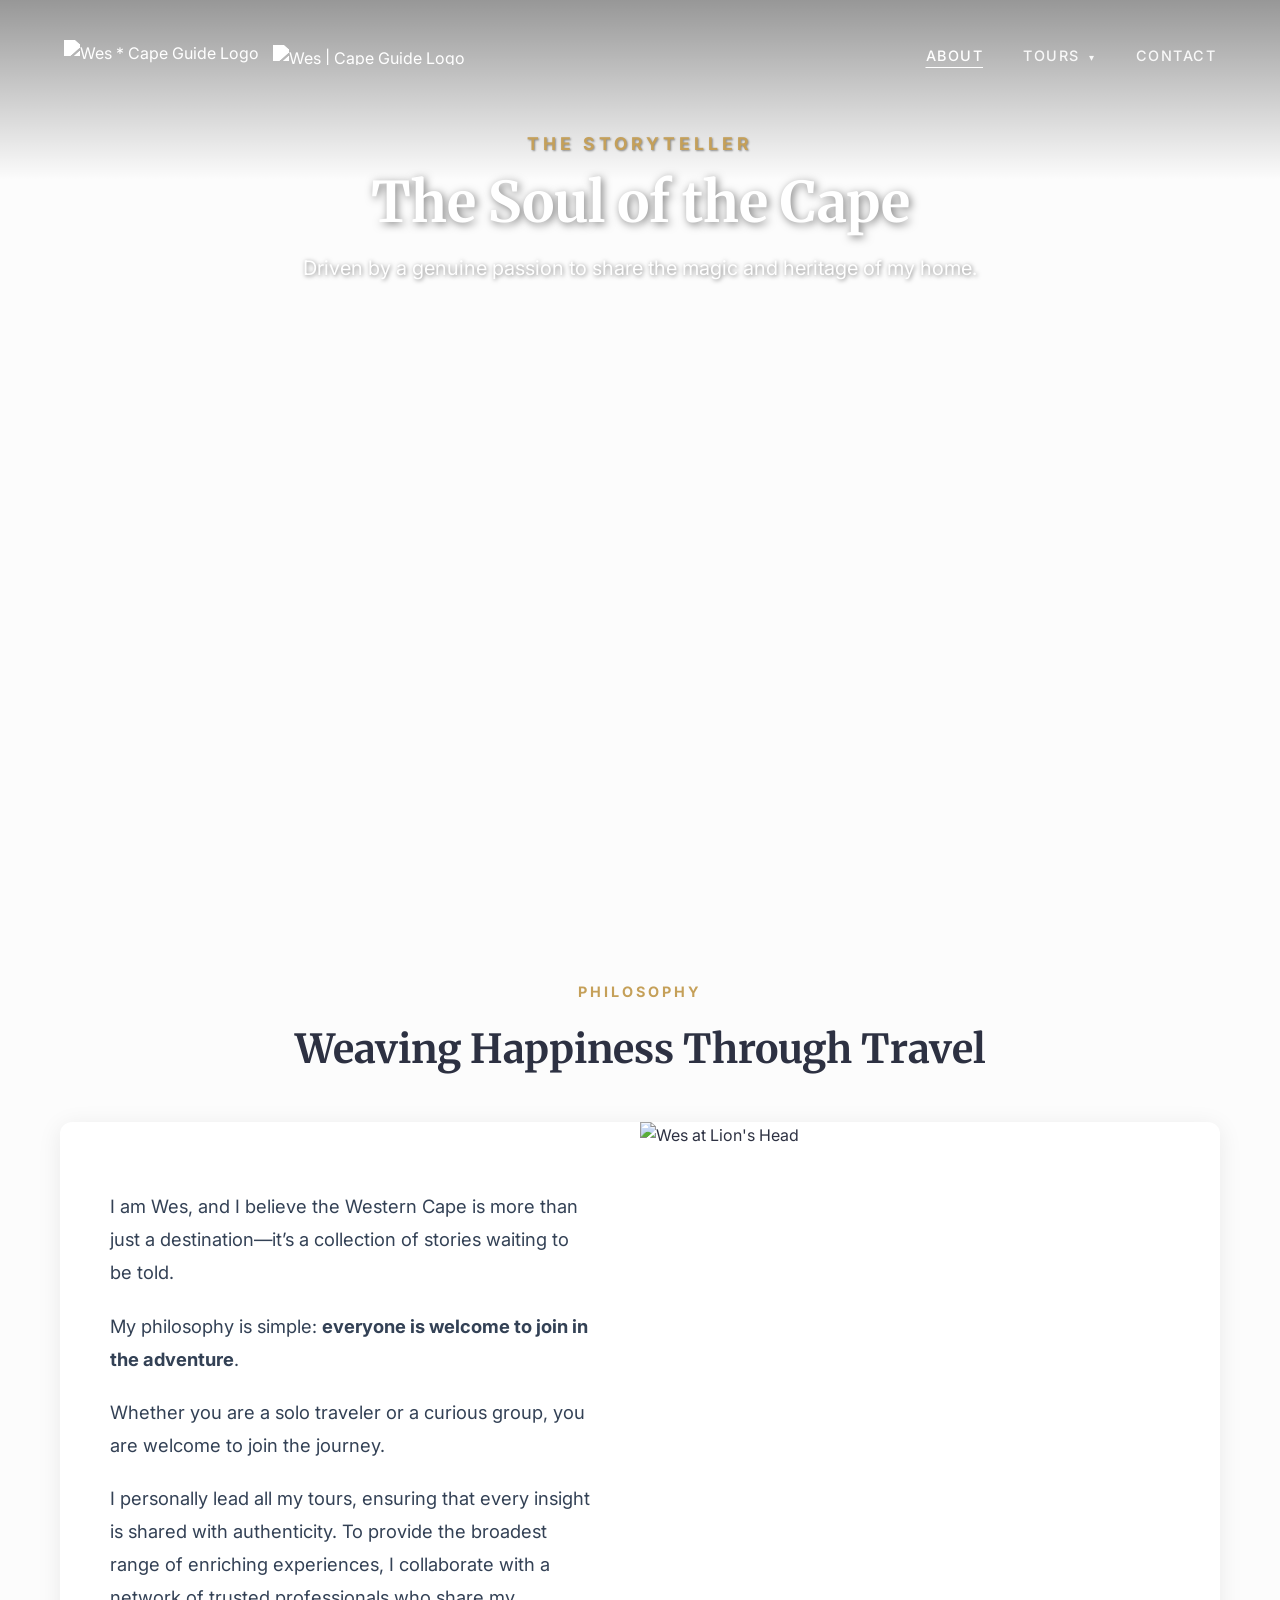
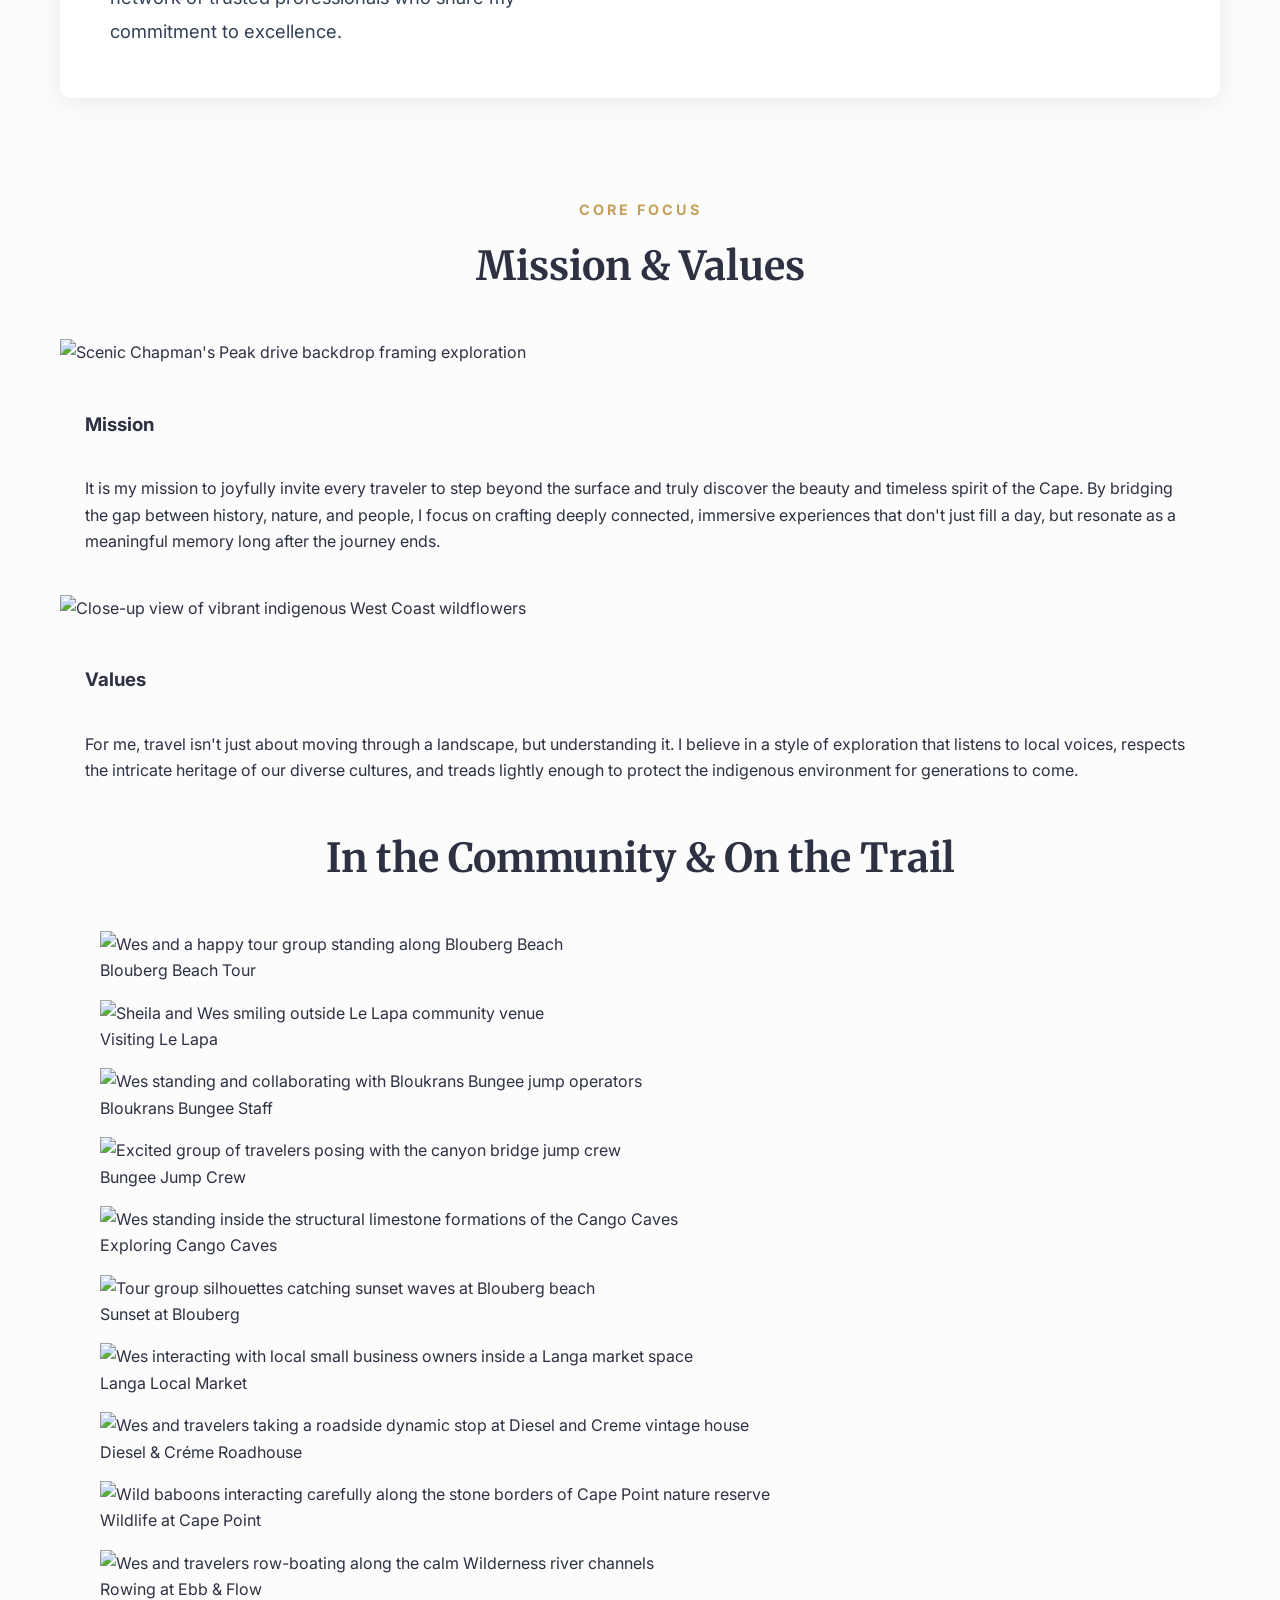
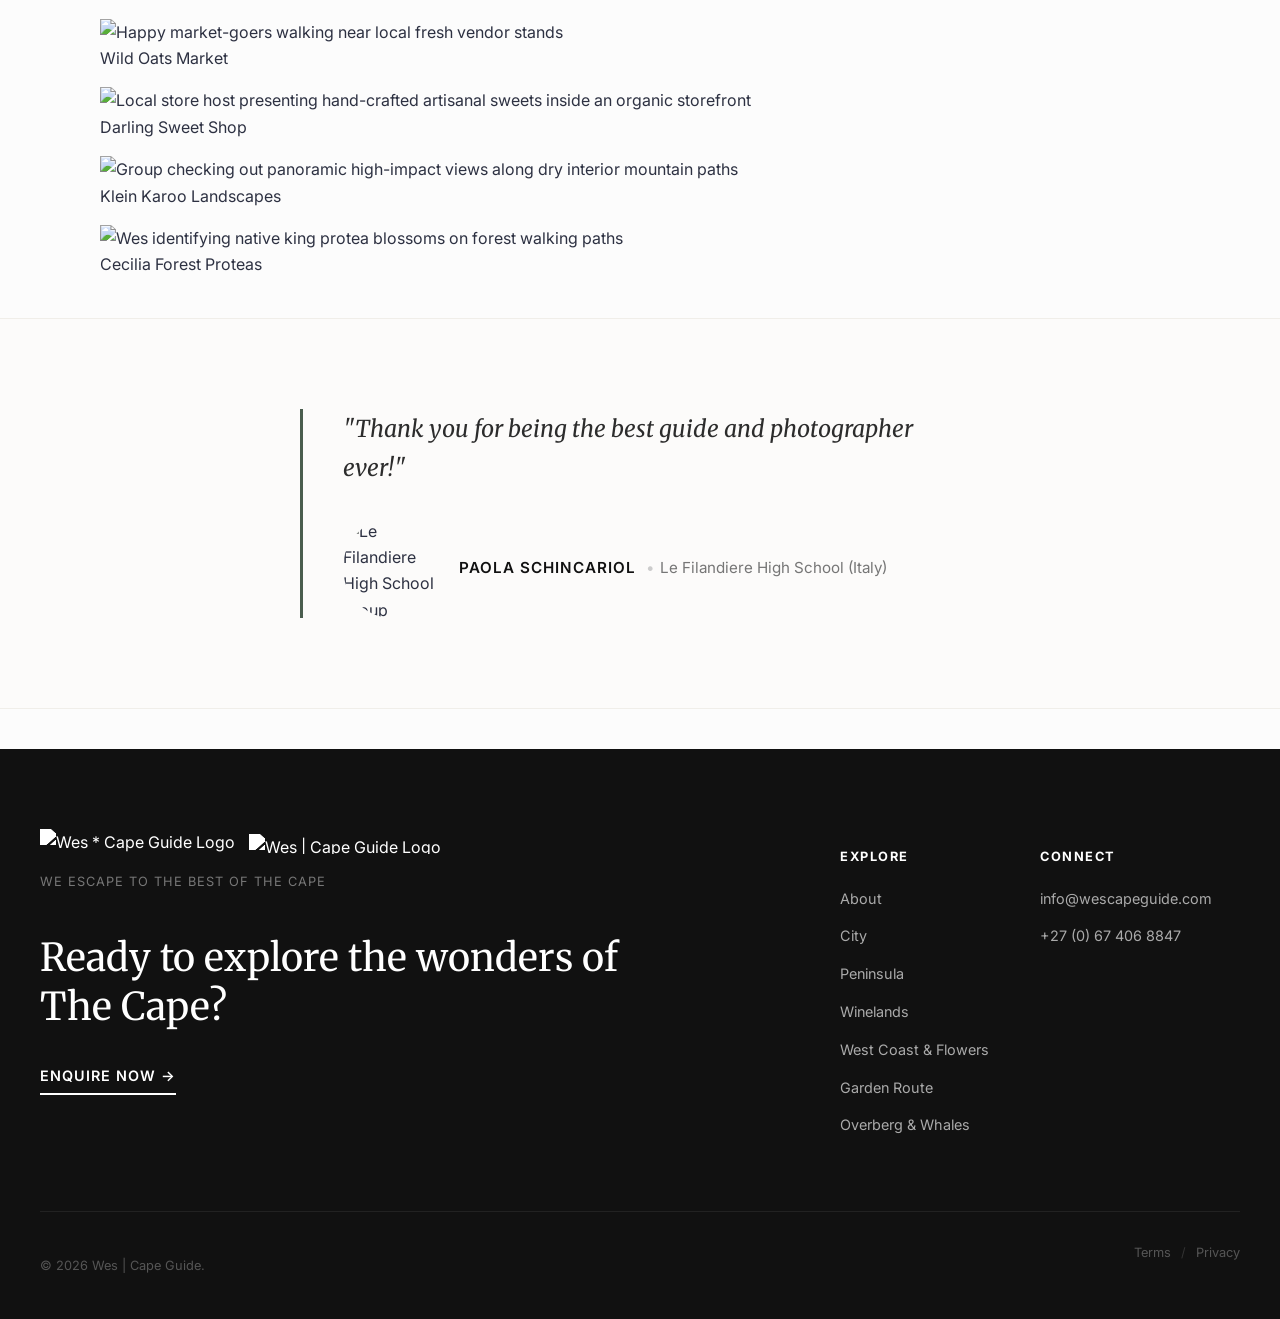
==== about.html @ 71e7c6e8 "Fix mobile hero text visibility on top-level pages" ====
<!DOCTYPE html>
<html lang="en">
<head>
    <meta charset="UTF-8">
    <meta name="viewport" content="width=device-width, initial-scale=1.0">
    <meta name="description" content="Driven by a genuine passion to share the magic, deep histories, rich botany, and heritage of the Western Cape with Wes.">
    <title>About | Wes * Cape Guide</title>
    <link rel="preconnect" href="https://fonts.googleapis.com">
    <link rel="preconnect" href="https://fonts.gstatic.com" crossorigin>
    <link href="https://fonts.googleapis.com/css2?family=Orbitron:wght@500;700&family=Merriweather:ital,wght@0,400;0,700;1,400&family=Inter:wght@400;500;600&display=swap" rel="stylesheet">
    <link rel="stylesheet" href="style.css">
</head>
<body>

    <header>
        <a href="index.html" class="logo">
            <img src="images/logo-transparent.png" alt="Wes * Cape Guide Logo" class="logo-icon">
            <img src="images/wes-cape-guide-logo.png" alt="Wes | Cape Guide Logo" class="logo-img">
        </a>
        
        <!-- Premium Mobile Menu Controller -->
        <input type="checkbox" id="menu-toggle" class="menu-toggle">
        <label for="menu-toggle" class="menu-button" aria-label="Toggle Navigation Menu">
            <span class="burger-line"></span>
            <span class="burger-line"></span>
            <span class="burger-line"></span>
        </label>

        <nav class="nav-container">
            <ul class="nav-links">
                <li><a href="about.html" class="current">About</a></li>
                <li class="dropdown">
                    <a href="tours.html" class="dropdown-toggle">Tours <span class="arrow">&#9662;</span></a>
                    <ul class="dropdown-menu">
                        <li><a href="tours/city.html">City</a></li>
                        <li><a href="tours/peninsula.html">Peninsula</a></li>
                        <li><a href="tours/winelands.html">Winelands</a></li>
                        <li><a href="tours/west-coast-flowers.html">West Coast & Flowers</a></li>
                        <li><a href="tours/garden-route-three-day.html">Garden Route</a></li>
                        <li><a href="tours/overberg-whales.html">Overberg & Whales</a></li>
                    </ul>
                </li>
                <li><a href="contact.html">Contact</a></li>
            </ul>
        </nav>
    </header>

    <section class="hero hero-about">
        <div class="hero-content">
            <span class="hero-eyebrow">The Storyteller</span>
            <h1>The Soul of the Cape</h1>
            <p>Driven by a genuine passion to share the magic and heritage of my home.</p>
        </div>
    </section>

    <main class="container">
        <!-- Standardized section wrapper for precise vertical pacing limits -->
        <section class="text-content-block">
            <span class="eyebrow">Philosophy</span>
            <h2 class="section-title">Weaving Happiness Through Travel</h2>
        </section>
            
        <div class="profile-split-block about-profile-card section-space-bottom">
            <div class="profile-split-text">
                <p class="lead-paragraph">I am Wes, and I believe the Western Cape is more than just a destination—it’s a collection of stories waiting to be told.</p>
                <p class="lead-paragraph">My philosophy is simple: <strong>everyone is welcome to join in the adventure</strong>.</p>
                <p class="lead-paragraph">Whether you are a solo traveler or a curious group, you are welcome to join the journey.</p>
                <p class="lead-paragraph paragraph-flush-bottom">I personally lead all my tours, ensuring that every insight is shared with authenticity. To provide the broadest range of enriching experiences, I collaborate with a network of trusted professionals who share my commitment to excellence.</p>
            </div>
            <div class="profile-split-media">
                <img src="images/wes-lions-head.webp" alt="Wes at Lion's Head" class="profile-split-image pos-crop-waterline">
            </div>
        </div>

        <!-- Custom isolated layout component targeting your exact uncropped card rules -->
        <section class="about-mv-section">
            <div class="container container-flush">
                <span class="eyebrow">Core Focus</span>
                <h2 class="section-title">Mission &amp; Values</h2>
                <div class="about-mv-grid">
                    
                    <div class="about-mv-item-card">
                        <img src="images/mission-chapmans.webp" alt="Scenic Chapman's Peak drive backdrop framing exploration" class="about-mv-card-image">
                        <div class="highlight-card-info">
                            <h3>Mission</h3>
                            <p>It is my mission to joyfully invite every traveler to step beyond the surface and truly discover the beauty and timeless spirit of the Cape. By bridging the gap between history, nature, and people, I focus on crafting deeply connected, immersive experiences that don't just fill a day, but resonate as a meaningful memory long after the journey ends.</p>
                        </div>
                    </div>

                    <div class="about-mv-item-card">
                        <img src="images/wes-postberg-flowers.webp" alt="Close-up view of vibrant indigenous West Coast wildflowers" class="about-mv-card-image">
                        <div class="highlight-card-info">
                            <h3>Values</h3>
                            <p>For me, travel isn't just about moving through a landscape, but understanding it. I believe in a style of exploration that listens to local voices, respects the intricate heritage of our diverse cultures, and treads lightly enough to protect the indigenous environment for generations to come.</p>
                        </div>
                    </div>
                    
                </div>
            </div>
        </section>

        <section class="gallery-space section-space-bottom">
            <h2 class="section-title">In the Community &amp; On the Trail</h2>
            
            <div class="mosaic-grid">
                <figure class="mosaic-item span-2">
                    <img src="images/blouberg-beach-tour-group.webp" alt="Wes and a happy tour group standing along Blouberg Beach" class="pos-top-40">
                    <figcaption>Blouberg Beach Tour</figcaption>
                </figure>
                <figure class="mosaic-item">
                    <img src="images/community-le-lapa.webp" alt="Sheila and Wes smiling outside Le Lapa community venue" class="pos-top-8">
                    <figcaption>Visiting Le Lapa</figcaption>
                </figure>
                <figure class="mosaic-item">
                    <img src="images/colab-bungee.webp" alt="Wes standing and collaborating with Bloukrans Bungee jump operators">
                    <figcaption>Bloukrans Bungee Staff</figcaption>
                </figure>
                <figure class="mosaic-item span-2">
                    <img src="images/bungee-tour-group.webp" alt="Excited group of travelers posing with the canyon bridge jump crew" class="pos-top-20">
                    <figcaption>Bungee Jump Crew</figcaption>
                </figure>
                <figure class="mosaic-item">
                    <img src="images/cango-caves-1.webp" alt="Wes standing inside the structural limestone formations of the Cango Caves">
                    <figcaption>Exploring Cango Caves</figcaption>
                </figure>
                <figure class="mosaic-item">
                    <img src="images/blouberg-beach-tour-group-2.webp" alt="Tour group silhouettes catching sunset waves at Blouberg beach">
                    <figcaption>Sunset at Blouberg</figcaption>
                </figure>
                <figure class="mosaic-item">
                    <img src="images/langa-market.webp" alt="Wes interacting with local small business owners inside a Langa market space" class="pos-top-30">
                    <figcaption>Langa Local Market</figcaption>
                </figure>
                <figure class="mosaic-item">
                    <img src="images/diesel-and-creme-roadhouse.webp" alt="Wes and travelers taking a roadside dynamic stop at Diesel and Creme vintage house">
                    <figcaption>Diesel &amp; Créme Roadhouse</figcaption>
                </figure>
                <figure class="mosaic-item row-span-2 span-2">
                    <img src="images/cape-point-baboons.webp" alt="Wild baboons interacting carefully along the stone borders of Cape Point nature reserve" class="pos-top-50">
                    <figcaption>Wildlife at Cape Point</figcaption>
                </figure>
                <figure class="mosaic-item span-2">
                    <img src="images/rowing-ebb-and-flow.webp" alt="Wes and travelers row-boating along the calm Wilderness river channels">
                    <figcaption>Rowing at Ebb &amp; Flow</figcaption>
                </figure>
                <figure class="mosaic-item">
                    <img src="images/wild-oats-market.webp" alt="Happy market-goers walking near local fresh vendor stands">
                    <figcaption>Wild Oats Market</figcaption>
                </figure>
                <figure class="mosaic-item">
                    <img src="images/darling-sweet-shop.webp" alt="Local store host presenting hand-crafted artisanal sweets inside an organic storefront">
                    <figcaption>Darling Sweet Shop</figcaption>
                </figure>
                <figure class="mosaic-item">
                    <img src="images/klein-karoo-photo-stop.webp" alt="Group checking out panoramic high-impact views along dry interior mountain paths" class="pos-top-40">
                    <figcaption>Klein Karoo Landscapes</figcaption>
                </figure>
                <figure class="mosaic-item">
                    <img src="images/cecilia-forest-hike-protea.webp" alt="Wes identifying native king protea blossoms on forest walking paths" class="pos-top-20">
                    <figcaption>Cecilia Forest Proteas</figcaption>
                </figure>
            </div>
        </section>
    </main>

    <section class="testimonial-section-v2">
        <div class="testimonial-container-v2">
            <blockquote class="testimonial-text-v2">
                "Thank you for being the best guide and photographer ever!"
            </blockquote>
            <div class="testimonial-profile-v2">
                <img src="images/reviewer-le-filandiere.webp" alt="Le Filandiere High School group representative" class="testimonial-avatar">
                <div class="testimonial-author-v2">
                    <strong class="author-name-v2">Paola Schincariol</strong>
                    <span class="author-location-v2">Le Filandiere High School (Italy)</span>
                </div>
            </div>
        </div>
    </section>

    <footer class="editorial-footer">
        <div class="footer-top-row">
            <div class="footer-hero-block">
                <a href="index.html" class="logo">
                    <img src="images/logo-transparent.png" alt="Wes * Cape Guide Logo" class="logo-icon">
                    <img src="images/wes-cape-guide-logo.png" alt="Wes | Cape Guide Logo" class="logo-img">
                </a>
                <p class="editorial-snippet">We escape to the best of The Cape</p>
                <h2 class="footer-big-prompt">Ready to explore the wonders of <span class="no-wrap">The Cape?</span></h2>
                <a href="contact.html" class="editorial-btn">Enquire Now &rarr;</a>
            </div>
            <div class="footer-links-block">
                <div class="links-sub-col">
                    <h4>Explore</h4>
                    <a href="about.html">About</a>
                    <a href="tours/city.html">City</a>
                    <a href="tours/peninsula.html">Peninsula</a>
                    <a href="tours/winelands.html">Winelands</a>
                    <a href="tours/west-coast-flowers.html">West Coast & Flowers</a>
                    <a href="tours/garden-route-three-day.html">Garden Route</a><a href="tours/overberg-whales.html">Overberg & Whales</a>
                </div>
                <div class="links-sub-col">
                    <h4>Connect</h4>
                    <a href="mailto:info@wescapeguide.com">info@wescapeguide.com</a>
                    <a href="tel:+27674068847">+27 (0) 67 406 8847</a>
                </div>
            </div>
        </div>
        <div class="editorial-bottom">
            <p>&copy; 2026 Wes | Cape Guide.</p>
            <div class="editorial-legal">
                <a href="terms.html">Terms</a>
                <span class="sep">/</span>
                <a href="privacy.html">Privacy</a>
            </div>
        </div>
    </footer>
</body>
</html>
---- style.css ----
/* ==========================================================================
   WES | CAPE GUIDE - CENTRAL DESIGN SYSTEM MASTER SHEET (2026 AUDIT)
   ========================================================================== */

/* --- Global Variables & Reset --- */
:root {
    --primary-green: #4a5d4e;
    --accent-gold: #c5a059;
    --dark-blue: #1a2b3c;
    --white: #ffffff;
    
    /* Premium Contrast: Rich charcoal to increase screen elegance */
    --text-main: #2d3142; 
    --text-muted: #64748b;
    --light-gray: #fcfcfc;
    --border-gray: #e2e8f0;
    --shadow: 0 4px 24px rgba(0, 0, 0, 0.08);
    --peninsula-wide-max: 1440px;
    --peninsula-wide-gutter: clamp(16px, 3vw, 48px);

    /* Typography Strategy Tokens - Cleaned up to protect premium editorial feel */
    --font-branding: 'Inter', sans-serif;
    --font-heading: 'Merriweather', serif;
    --font-body: 'Inter', sans-serif;
}

* { box-sizing: border-box; }

body {
    font-family: var(--font-body);
    margin: 0;
    line-height: 1.65;
    color: var(--text-main);
    background-color: var(--light-gray);
    -webkit-font-smoothing: antialiased;
}

/* --- Shared Layout Helpers --- */
.container {
    max-width: 1200px;
    margin: 0 auto;
    padding: 0 20px;
}

.container-flush {
    padding: 0;
}

.text-center {
    text-align: center;
}

.section-divider {
    border: 0; 
    border-top: 1px solid var(--border-gray); 
    margin: 80px 0;
}

.section-title {
    font-family: var(--font-heading);
    font-weight: 700;
    text-align: center; 
    font-size: clamp(2rem, 4vw, 2.5rem);
    margin-top: 0;
    margin-bottom: 40px;
    color: var(--text-main);
}

.section-space-bottom {
    margin-bottom: 40px;
}

/* --- Global Brand Typography Utilities --- */
.eyebrow {
    font-family: var(--font-branding);
    font-size: 0.9rem;
    font-weight: 700;
    text-transform: uppercase;
    letter-spacing: 3px;
    color: var(--accent-gold);
    display: block;
    margin-bottom: 12px;
    text-align: center;
}

.text-content-block {
    max-width: 800px; 
    margin: 80px auto 20px auto; 
    text-align: center;
}

.text-green-title {
    font-family: var(--font-heading);
    color: var(--primary-green); 
    font-size: 2.5rem; 
    margin-bottom: 24px;
}

.lead-paragraph {
    font-family: var(--font-body);
    font-size: 1.15rem; 
    line-height: 1.8; 
    color: #334155; 
    margin-bottom: 20px;
}

.paragraph-flush-bottom { margin-bottom: 0; }
.paragraph-spacing-top { margin-top: 8px; }
.accent-gold-text { color: #f3c653 !important; }

/* --- Shared Navigation Framework (Desktop Defaults) --- */
header {
    position: absolute;
    top: 0;
    left: 0;
    width: 100%;
    z-index: 1000;
    padding: 2.5rem 5%;
    display: flex;
    justify-content: space-between;
    align-items: center;
}

.logo {
    display: flex;
    align-items: center;
    gap: 14px; 
    text-decoration: none;
    z-index: 1010; /* Keeps brand visible above drawers */
}

.logo-img, .logo-icon {
    height: 20px; 
    width: auto;   
    display: block;
    flex-shrink: 0;
    filter: brightness(0) invert(1);
    transition: transform 0.3s ease;
}

.logo-icon { height: 30px; }
.logo:hover .logo-img { transform: scale(1.05); }
.logo:hover .logo-icon { transform: scale(1.1); }

/* Controller Checkbox System Hidden Natively */
.menu-toggle {
    display: none;
}

.menu-button {
    display: none;
    cursor: pointer;
    z-index: 1010;
    flex-direction: column;
    justify-content: space-between;
    width: 26px;
    height: 18px;
}

.menu-button .burger-line {
    display: block;
    height: 2px;
    width: 100%;
    background-color: var(--white);
    border-radius: 2px;
    transition: transform 0.3s ease, opacity 0.3s ease;
}

.nav-links {
    list-style: none;
    display: flex;
    gap: 2.5rem;
    margin: 0;
    padding: 0;
}

.nav-links a {
    font-family: var(--font-body);
    text-decoration: none;
    color: rgba(255,255,255,0.9);
    font-weight: 500;
    font-size: 0.9rem;
    letter-spacing: 1.5px;
    text-transform: uppercase;
    transition: color 0.3s, text-shadow 0.3s;
}

.nav-links a:hover, .nav-links a.current {
    color: var(--white); 
    text-decoration: underline;
    text-underline-offset: 6px;
}

/* Dropdown Layout Architecture */
.dropdown {
    position: relative;
}

.dropdown-toggle .arrow {
    font-size: 0.65rem;
    margin-left: 4px;
    display: inline-block;
    transition: transform 0.3s ease;
}

.dropdown:hover .dropdown-toggle .arrow {
    transform: rotate(180deg);
}

/* Isolated Dropdown Glass Box */
.dropdown-menu {
    position: absolute;
    top: 100%;
    left: -22px; 
    transform: translateY(4px);
    background-color: rgba(17, 24, 39, 0.95);
    border: 1px solid rgba(255, 255, 255, 0.1);
    border-radius: 8px;
    backdrop-filter: blur(12px);
    -webkit-backdrop-filter: blur(12px);
    list-style: none;
    padding: 12px 0;
    margin: 0;
    min-width: 240px;
    box-shadow: 0 12px 35px rgba(0, 0, 0, 0.3);
    opacity: 0;
    visibility: hidden;
    transition: opacity 0.25s ease, transform 0.25s ease, visibility 0.25s ease;
    z-index: 1010;
}

.dropdown:hover .dropdown-menu {
    opacity: 1;
    visibility: visible;
    transform: translateY(10px);
}

.dropdown-menu li {
    width: 100%;
}

.dropdown-menu a {
    display: block;
    padding: 10px 22px;
    color: rgba(255, 255, 255, 0.8) !important;
    font-size: 0.8rem !important;
    letter-spacing: 1px;
    text-transform: uppercase;
    text-align: left;
    text-decoration: none !important;
    transition: color 0.2s, background-color 0.2s;
}

.dropdown-menu a:hover {
    color: var(--accent-gold) !important;
    background-color: rgba(255, 255, 255, 0.05);
}

/* --- Unified Premium Hero Engine --- */
.hero {
    height: 100vh;
    min-height: 600px;
    display: flex;
    color: var(--white);
    background-size: cover;
    background-attachment: fixed;
    padding: 0 20px;
    position: relative;
    align-items: center;      
    justify-content: center;    
    text-align: center;
}

.hero-content {
    padding: 0 8px;
    transform: translateY(clamp(-250px, -27vh, -120px));
}

.hero-home .hero-content {
    transform: translateY(clamp(-250px, -23vh, -120px));
}

.hero h1 {
    font-family: var(--font-heading);
    font-weight: 700;
    font-size: clamp(2.2rem, 5vw, 3.5rem);
    margin-bottom: 15px;
    text-shadow: 2px 2px 8px rgba(0,0,0,0.5); 
    margin-top: -5px;
    line-height: 1.2;
}

.hero p {
    font-family: var(--font-body);
    font-size: 1.25rem;
    max-width: 700px;
    margin: 0 auto;
    text-shadow: 1px 1px 4px rgba(0,0,0,0.5); 
    font-weight: 400;
}

.hero-eyebrow {
    font-family: var(--font-branding);
    text-transform: uppercase;
    letter-spacing: 4px;
    font-size: 1.1rem;
    font-weight: 700;
    color: var(--accent-gold);
    display: block;
    margin: 0 0 1rem;
    text-shadow: 1px 1px 2px rgba(0,0,0,0.4);
}

/* --- Premium Tour Hero Structural Modifiers --- */
.city-hero, .peninsula-hero, .winelands-hero, .hero-west-coast, .hero-garden-route, .overberg-hero {
    justify-content: flex-start !important; 
    align-items: flex-end !important;         
    text-align: left !important;            
    padding-left: clamp(20px, 8vw, 10%) !important; 
    padding-bottom: 12vh !important;        
    padding-top: 0 !important;
}

.city-hero .hero-content, 
.peninsula-hero .hero-content, 
.winelands-hero .hero-content, 
.hero-west-coast .hero-content, 
.hero-garden-route .hero-content,
.overberg-hero .hero-content {
    max-width: 580px !important;            
    padding: 35px !important;
    background-color: rgba(0, 0, 0, 0.45) !important; 
    border-radius: 8px !important;
    backdrop-filter: blur(8px) !important;   
    -webkit-backdrop-filter: blur(8px) !important; 
    transform: none !important;            
    margin: 0 !important;
    border: 1px solid rgba(255, 255, 255, 0.1);
}

.city-hero .hero-content p, 
.peninsula-hero .hero-content p, 
.winelands-hero .hero-content p, 
.hero-west-coast .hero-content p, 
.hero-garden-route .hero-content p,
.overberg-hero .hero-content p {
    margin: 0 !important; 
}

/* --- Hero Background Maps --- */
.hero-home { background-image: linear-gradient(rgba(0,0,0,0.4) 0%, rgba(0,0,0,0) 30%), url('images/table-mountain-hero.webp'); background-position: 50% 13%; }
.hero-about { background-image: linear-gradient(rgba(0,0,0,0.4) 0%, rgba(0,0,0,0) 20%), url('images/table-mountain-national-park.webp'); background-position: center 90%; }
.hero-tours { background-image: linear-gradient(rgba(0,0,0,0.4) 0%, rgba(0,0,0,0) 20%), url('images/postberg-flowers.webp'); background-position: center 10%; }
.hero-contact { background-image: linear-gradient(rgba(0,0,0,0.4) 0%, rgba(0,0,0,0) 20%), url('images/chapmans-peak-drive.webp'); background-position: 50% 53%; }
.city-hero { background-image: linear-gradient(rgba(0,0,0,0.6) 0%, rgba(0,0,0,0) 20%), url('images/cape-town-city.webp'); background-position: center 35%; }
.peninsula-hero { background-image: linear-gradient(rgba(0,0,0,0.6) 0%, rgba(0,0,0,0) 20%), url('images/cape-point-walk.webp'); background-position: center 65%; }
.winelands-hero { background-image: linear-gradient(rgba(0,0,0,0.4) 0%, rgba(0,0,0,0) 30%), url('images/delaire-graff-wine-estate.webp'); background-position: center 65%; }
.hero-west-coast { background-image: linear-gradient(rgba(0,0,0,0.4) 0%, rgba(0,0,0,0) 30%), url('images/postberg-nature-reserve-flowers-and-rock-fromations.webp'); background-position: center 70%; }
.hero-garden-route { background-image: linear-gradient(rgba(0,0,0,0.4) 0%, rgba(0,0,0,0) 20%), url('images/ebb-and-flow-restcamp-hike.webp'); background-position: center 50%; }
.overberg-hero { background-image: linear-gradient(rgba(0,0,0,0.6) 0%, rgba(0,0,0,0) 20%), url('images/r44-and-beach.webp'); background-position: center 65%; }

/* --- Profile Split Layouts --- */
.profile-split-block {
    display: grid; 
    grid-template-columns: 1fr;
    gap: 2rem; 
    align-items: center; 
    margin-bottom: 100px; 
    background: var(--white);
    border-radius: 12px;
    box-shadow: var(--shadow);
    overflow: hidden;
}

@media (min-width: 768px) {
    .profile-split-block { grid-template-columns: 1.2fr 0.8fr; gap: 0; }
    .profile-split-block.about-profile-card { grid-template-columns: 1fr 580px; }
    .profile-split-block.home-profile-card { height: auto; align-items: stretch; grid-template-columns: 2fr 1fr; }
}

.profile-split-text { padding: 50px; }
.profile-split-media { width: 100%; height: 100%; display: flex; }
.profile-split-image { width: 100%; height: 100%; object-fit: cover; display: block; }
.profile-split-image.home-profile-crop { object-position: 50% 22%; }

/* --- Highlights & Cards Framework --- */
.highlights-grid {
    display: grid;
    grid-template-columns: repeat(auto-fit, minmax(280px, 1fr));
    gap: 40px;
    width: 100%;
}

.highlights-item-card {
    background: var(--white);
    border: 1px solid #eee;
    border-radius: 12px;
    overflow: hidden;
    box-shadow: 0 4px 15px rgba(0,0,0,0.05);
    display: flex;
    flex-direction: column;
    height: 100%;
}

.highlights-card-image {
    width: 100%;
    height: 250px;
    object-fit: cover;
    display: block;
}

.highlight-card-info {
    padding: 25px;
    display: flex;
    flex-direction: column;
    flex-grow: 1;
}

/* --- Index Grid System Cards --- */
.tour-grid { display: grid; grid-template-columns: repeat(auto-fit, minmax(320px, 1fr)); gap: 30px; margin-top: 40px; }
.tour-card { background: var(--white); border: 1px solid #eee; border-radius: 12px; overflow: hidden; transition: all 0.3s ease; box-shadow: 0 4px 15px rgba(0,0,0,0.08); display: flex; flex-direction: column; height: 100%; }
.profile-card-link { transition: all 0.3s ease; box-shadow: 0 4px 15px rgba(0,0,0,0.08); }
.tour-card:hover, .profile-card-link:hover { transform: translateY(-8px); box-shadow: 0 15px 35px rgba(0,0,0,0.1); }
a.tour-card-link, .profile-card-link { text-decoration: none; color: inherit; display: block; border-radius: 12px; }
.tour-image { width: 100%; height: 250px; object-fit: cover; display: block; }
.tour-info { padding: 25px; display: flex; flex-direction: column; flex-grow: 1; text-align: left; }
.tour-info h3 { font-family: var(--font-heading); font-weight: 700; font-size: 1.4rem; margin: 0 0 12px 0; color: var(--primary-green); }
.tour-info p { color: var(--text-muted); font-size: 1.0rem; line-height: 1.6; margin-bottom: 20px; }
.tour-category { font-family: var(--font-branding); color: var(--accent-gold); letter-spacing: 4px; text-transform: uppercase; font-size: 0.75rem; font-weight: bold; display: block; margin-bottom: 5px; }
.tour-link-text { font-family: var(--font-body); margin-top: auto; padding-top: 20px; display: inline-block; color: var(--primary-green); font-weight: 600; font-size: 0.9rem; letter-spacing: 0.5px; text-transform: uppercase; }

/* --- Buttons Framework --- */
.btn, .btn-enquire {
    font-family: var(--font-branding);
    display: inline-block;
    text-transform: uppercase;
    letter-spacing: 1.5px;
    text-decoration: none;
    border-radius: 4px;
    transition: all 0.3s ease;
    font-weight: 600;
}

.btn {
    padding: 14px 32px;
    background: rgba(0, 0, 0, 0.6);
    color: var(--white);
    font-size: 0.85rem;
    border: 1px solid var(--white);
    margin-top: 24px;
}
.btn:hover { background: var(--white); color: var(--dark-blue); transform: translateY(-2px); }

/* --- Testimonials --- */
.testimonial-section-v2 { background-color: #fcfbfa; padding: 90px 20px; margin: 40px 0px; border-top: 1px solid #f0eee9; border-bottom: 1px solid #f0eee9; }
.testimonial-container-v2 { max-width: 680px; margin: 0 auto; border-left: 3px solid var(--primary-green); padding-left: 40px; }
.testimonial-text-v2 { font-family: var(--font-heading); font-size: clamp(1.2rem, 3vw, 1.45rem); line-height: 1.7; color: #2c2c2c; font-style: italic; margin: 0 0 30px 0; font-weight: 400; }
.testimonial-profile-v2 { display: flex; align-items: center; gap: 16px; }
.testimonial-avatar { width: 100px; height: 100px; border-radius: 50%; object-fit: cover; flex-shrink: 0; }
.testimonial-author-v2 { display: flex; align-items: center; gap: 12px; font-size: 0.95rem; }
.author-name-v2 { font-weight: 600; color: #111; text-transform: uppercase; letter-spacing: 1px; }
.author-location-v2 { color: #767676; position: relative; padding-left: 12px; }
.author-location-v2::before { content: "•"; position: absolute; left: -2px; color: #ccc; }

/* --- Editorial Footer --- */
.editorial-footer { background-color: #111111; color: #f5f5f5; padding: 80px 40px 30px 40px; }
.footer-top-row { max-width: 1200px; margin: 0 auto; display: flex; justify-content: space-between; align-items: flex-start; gap: 60px; }
.footer-hero-block { flex: 1.5; max-width: 600px; text-align: left; }
.editorial-snippet { font-family: var(--font-body); font-size: 0.8rem; color: #777777; text-transform: uppercase; letter-spacing: 1px; margin-bottom: 40px; }
.footer-big-prompt { font-family: var(--font-heading); font-size: clamp(1.8rem, 3vw, 2.4rem); font-weight: 400; line-height: 1.3; margin-bottom: 30px; color: #ffffff; }
.no-wrap { white-space: nowrap; }
.editorial-btn { font-family: var(--font-body); display: inline-block; color: #ffffff; text-transform: uppercase; letter-spacing: 1px; text-decoration: none; font-size: 0.9rem; font-weight: 600; border-bottom: 2px solid #ffffff; padding-bottom: 5px; transition: transform 0.2s ease, color 0.2s ease; }
.editorial-btn:hover { transform: translateX(5px); color: var(--accent-gold); border-color: var(--accent-gold); }
.footer-links-block { flex: 1; display: flex; gap: 40px; margin-left: auto; max-width: 400px; }
.links-sub-col { display: flex; flex-direction: column; min-width: 160px; text-align: left; }
.links-sub-col h4 { font-family: var(--font-branding); font-size: 0.8rem; color: var(--white); text-transform: uppercase; letter-spacing: 1.5px; margin-bottom: 20px; }
.links-sub-col a { font-family: var(--font-body); color: #aaaaaa; text-decoration: none; font-size: 0.9rem; margin-bottom: 14px; transition: color 0.2s ease; }
.links-sub-col a:hover { color: #ffffff; }
.editorial-bottom { max-width: 1200px; margin: 60px auto 0 auto; padding-top: 30px; border-top: 1px solid #222222; display: flex; justify-content: space-between; font-size: 0.8rem; color: #555555; }
.editorial-legal a { color: #555555; text-decoration: none; }
.editorial-legal a:hover { color: #999999; }
.editorial-legal .sep { margin: 0 6px; color: #333333; }

/* ==========================================================================
   RESPONSIVE DESIGN SYSTEM OVERRIDES (MOBILE & TABLET ENGINE)
   ========================================================================== */
@media (max-width: 900px) {
    .footer-top-row { flex-direction: column; gap: 50px; }
    .footer-links-block { margin-left: 0; max-width: 100%; justify-content: flex-start; width: 100%; }
}

@media (max-width: 768px) {
    header {
        padding: 1.5rem 6%;
    }

    /* Reveal UI Mobile Hamburger Triggers */
    .menu-button {
        display: flex;
    }

    /* Fully Articulated Glass Overlay Drawer Container */
    .nav-container {
        position: fixed;
        top: 0;
        right: -100%;
        width: 80%;
        max-width: 400px;
        height: 100vh;
        background-color: rgba(17, 24, 39, 0.96);
        backdrop-filter: blur(20px);
        -webkit-backdrop-filter: blur(20px);
        padding: 7rem 3rem 3rem 3rem;
        box-shadow: -10px 0 40px rgba(0,0,0,0.3);
        transition: right 0.4s cubic-bezier(0.16, 1, 0.3, 1);
        z-index: 1000;
        overflow-y: auto;
    }

    .nav-links {
        flex-direction: column;
        gap: 2rem;
        align-items: flex-start;
    }

    .nav-links a {
        font-size: 1.15rem;
        letter-spacing: 2px;
        width: 100%;
        display: block;
    }

    /* Core Mobile Dropdown Transitions */
    .dropdown {
        width: 100%;
    }

    .dropdown-menu {
        position: static;
        opacity: 1;
        visibility: visible;
        transform: none !important;
        background-color: transparent;
        border: none;
        box-shadow: none;
        padding: 10px 0 0 15px;
        display: flex;
        flex-direction: column;
        gap: 12px;
        min-width: unset;
    }

    .dropdown-menu a {
        font-size: 0.95rem !important;
        padding: 6px 0;
        color: rgba(255, 255, 255, 0.6) !important;
    }

    .dropdown-toggle .arrow {
        transform: rotate(0deg) !important;
    }

    /* Checkbox State Logic to Activate Menu Elements */
    .menu-toggle:checked ~ .nav-container {
        right: 0;
    }

    /* Hamburger Animation to 'X' */
    .menu-toggle:checked ~ .menu-button .burger-line:nth-child(1) {
        transform: translateY(8px) rotate(45deg);
    }
    .menu-toggle:checked ~ .menu-button .burger-line:nth-child(2) {
        opacity: 0;
    }
    .menu-toggle:checked ~ .menu-button .burger-line:nth-child(3) {
        transform: translateY(-8px) rotate(-45deg);
    }

    /* Unified Mobile Hero Engine: All landing and individual tour blocks forced up top */
    .hero,
    .city-hero, .peninsula-hero, .winelands-hero, .hero-west-coast, .hero-garden-route, .overberg-hero {
        min-height: 560px;
        display: flex !important;
        flex-direction: column !important;
        align-items: center !important;
        justify-content: flex-start !important; /* Forces top alignment for all subpages */
        text-align: center !important;
        padding: 7.5rem 24px 20px 24px !important; /* Perfect space clear under your brand logo row */
    }
    
    /* Stripped all background color styles, box shadows, and glass blur mechanics */
    /* UPDATED: Added .hero .hero-content to clear the heavy negative desktop transforms for all top-level landing headers */
    .hero .hero-content,
    .city-hero .hero-content, 
    .peninsula-hero .hero-content, 
    .winelands-hero .hero-content, 
    .hero-west-coast .hero-content, 
    .hero-garden-route .hero-content,
    .overberg-hero .hero-content {
        max-width: 100% !important;
        padding: 0 !important;
        background-color: transparent !important;
        backdrop-filter: none !important;
        -webkit-backdrop-filter: none !important;
        border: none !important;
        transform: none !important;
        margin: 0 !important;
    }

    /* Shrunken Typographic Framework for High Scannability */
    .hero-eyebrow {
        font-size: 0.8rem !important;
        letter-spacing: 2.5px !important;
        margin-bottom: 0.5rem !important;
    }

    .hero h1 {
        font-size: 1.65rem !important;
        line-height: 1.25 !important;
        margin-bottom: 12px !important;
    }

    .hero p {
        font-size: 0.95rem !important;
        line-height: 1.55 !important;
        max-width: 100% !important;
    }

    .profile-split-block { grid-template-columns: 1fr; gap: 0; }
    .profile-split-text { padding: 35px 24px; }
    .profile-split-media { height: 340px; }
}

@media (max-width: 600px) {
    .testimonial-section-v2 { padding: 60px 20px; }
    .testimonial-container-v2 { padding-left: 20px; }
    .testimonial-text-v2 { font-size: 1.2rem; }
    .testimonial-author-v2 { flex-direction: column; align-items: flex-start; gap: 4px; }
    .author-location-v2 { padding-left: 0; }
    .author-location-v2::before { display: none; }
    .testimonial-profile-v2 { flex-direction: column; align-items: flex-start; gap: 12px; }
    .testimonial-avatar { width: 80px; height: 80px; }
    .tour-grid { grid-template-columns: 1fr; }
}

@media (max-width: 480px) {
    .editorial-footer { padding: 50px 24px 20px 24px; }
    .footer-links-block { flex-direction: column; gap: 35px; }
}

@media (prefers-reduced-motion: reduce) {
    .btn, .tour-card, .btn-enquire, .highlights-item-card, .nav-container, .burger-line { transition: none !important; }
    .tour-card:hover, .btn-enquire:hover, .highlights-item-card:hover { transform: none !important; }
}
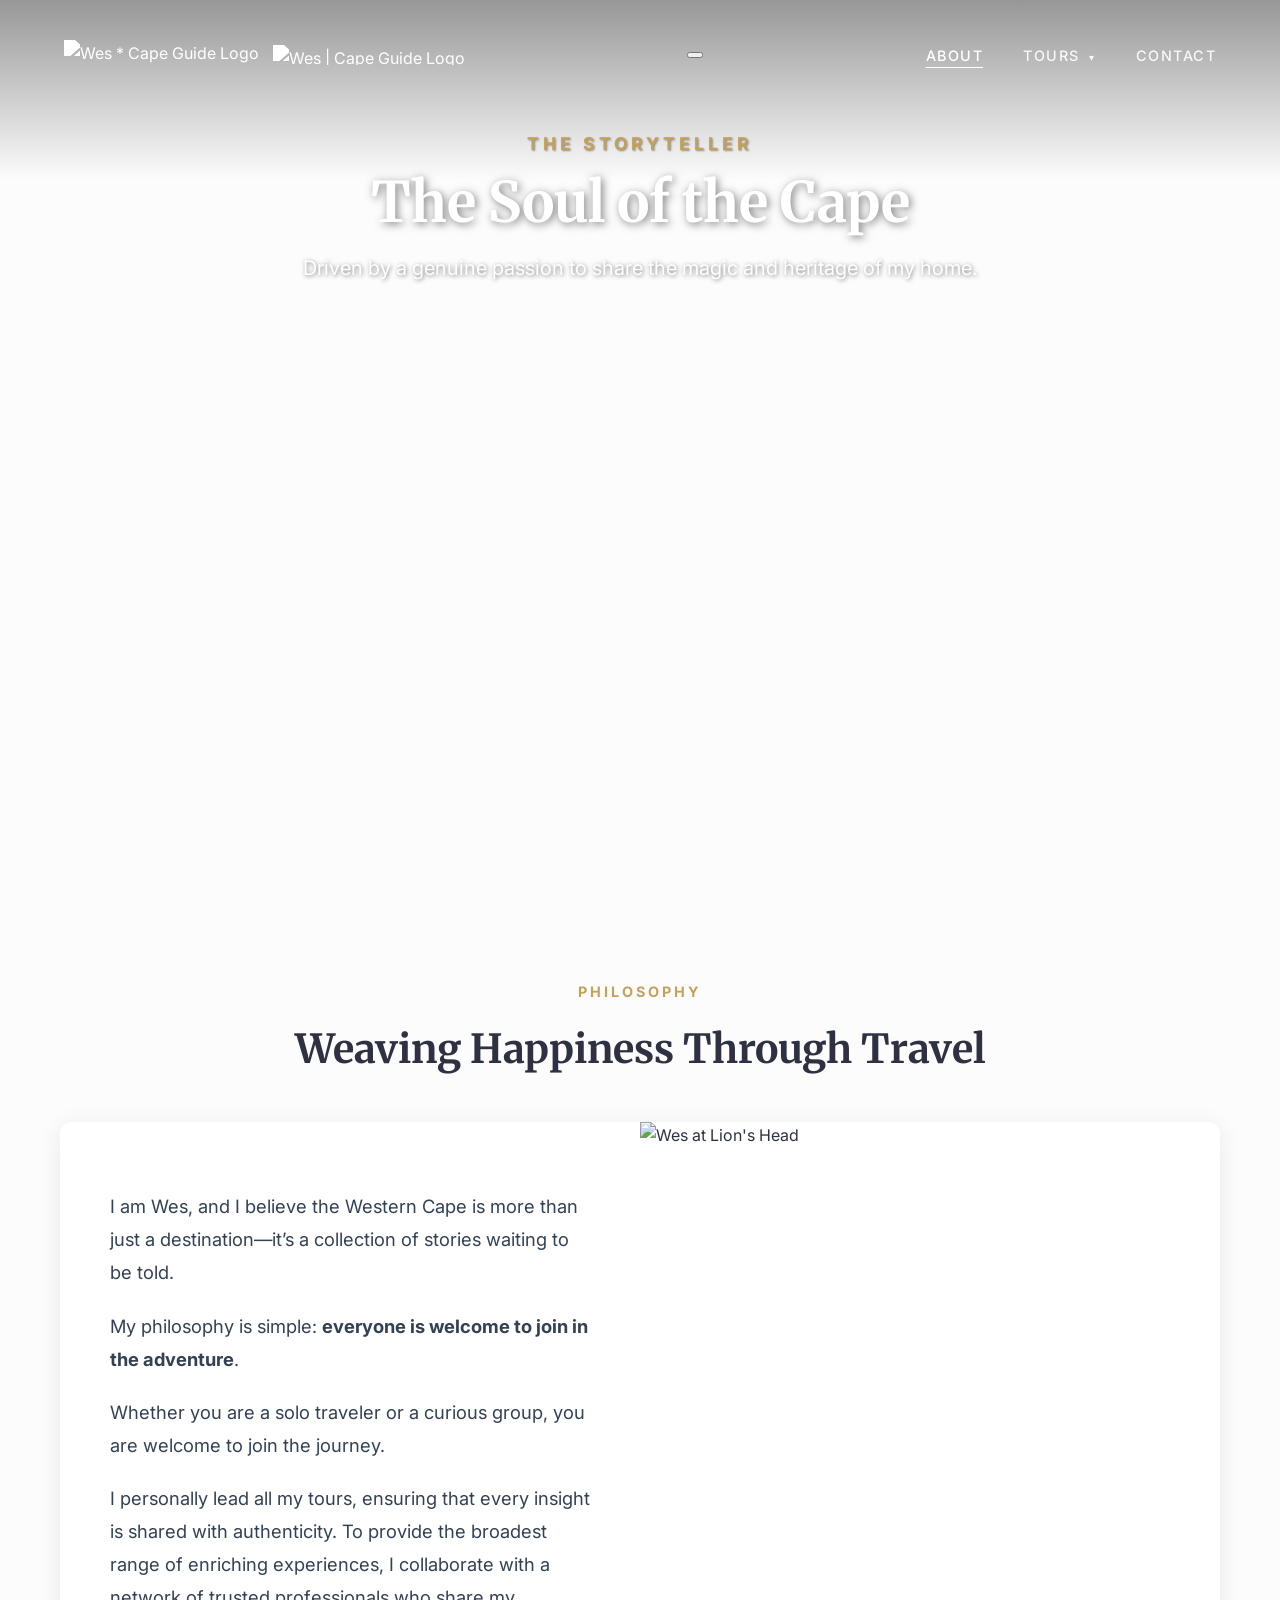
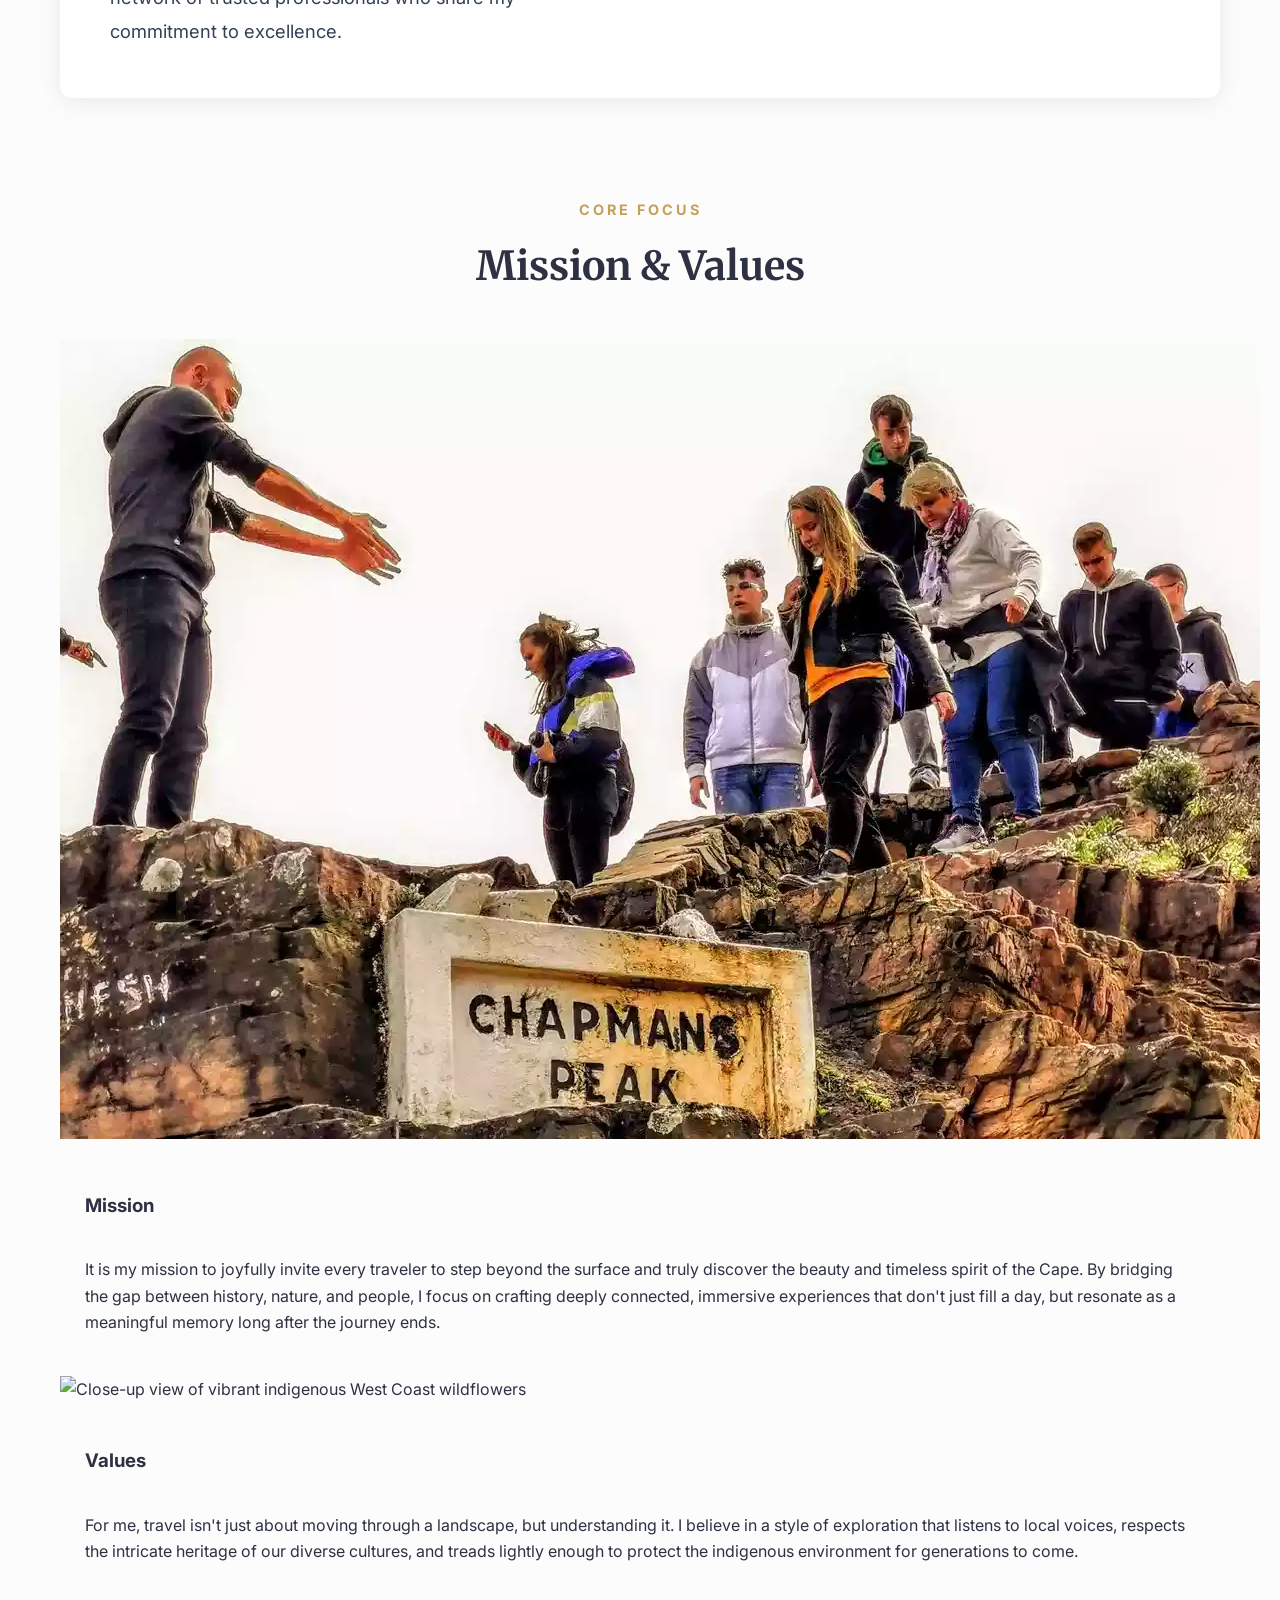
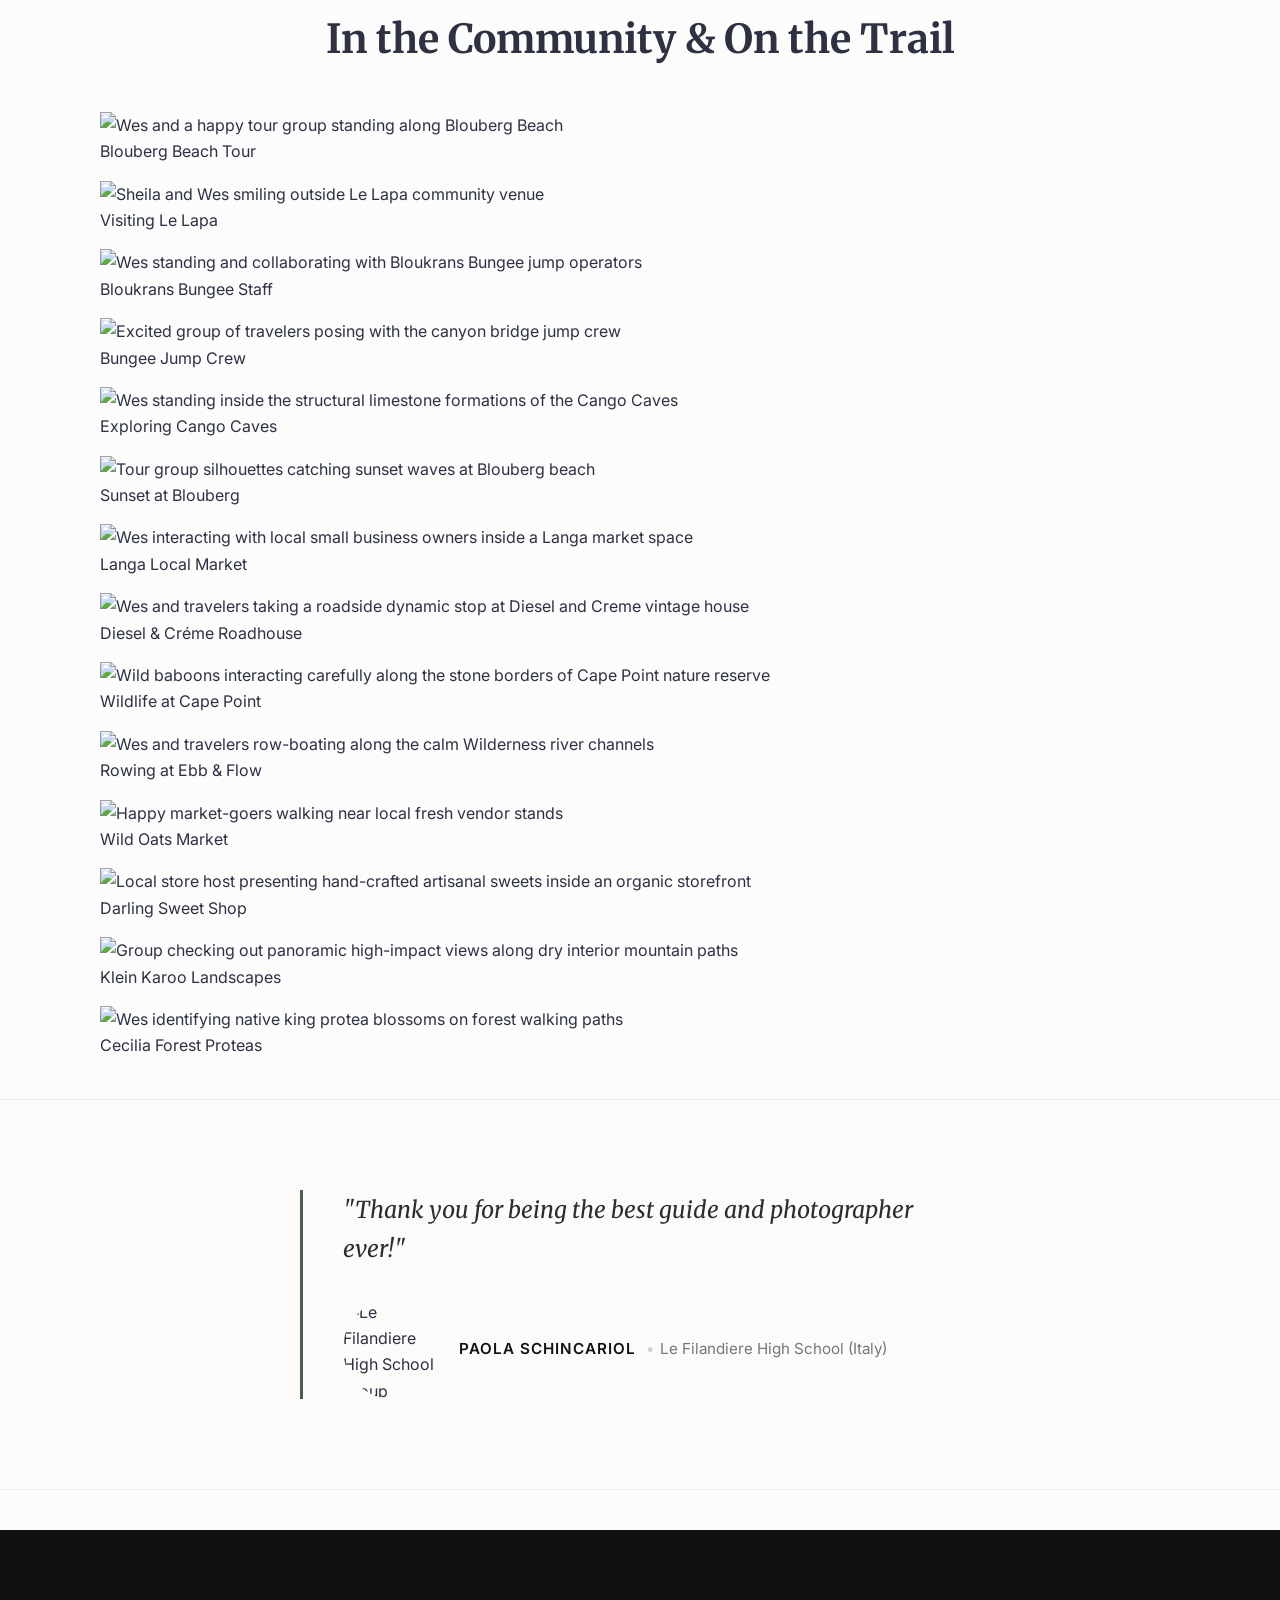
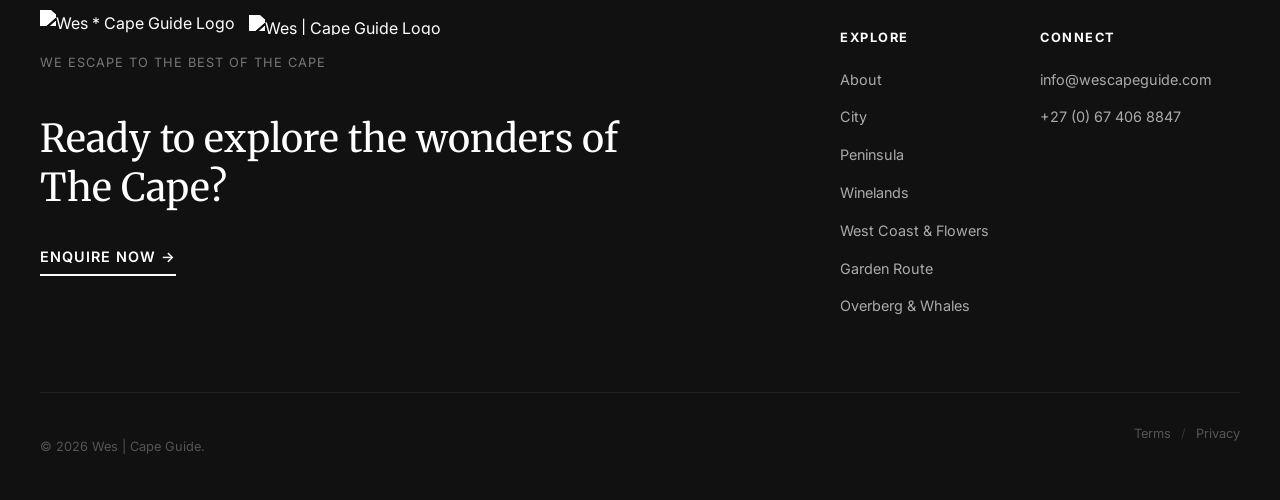
==== commit 49af40ae: "update" ====
--- a/about.html
+++ b/about.html
@@ -18,15 +18,12 @@
             <img src="images/wes-cape-guide-logo.png" alt="Wes | Cape Guide Logo" class="logo-img">
         </a>
         
-        <!-- Premium Mobile Menu Controller -->
-        <input type="checkbox" id="menu-toggle" class="menu-toggle">
-        <label for="menu-toggle" class="menu-button" aria-label="Toggle Navigation Menu">
-            <span class="burger-line"></span>
-            <span class="burger-line"></span>
-            <span class="burger-line"></span>
-        </label>
-
-        <nav class="nav-container">
+        <!-- Mobile Menu Toggle Button -->
+        <button class="nav-toggle" aria-label="Toggle Navigation" aria-expanded="false">
+            <span class="hamburger"></span>
+        </button>
+
+        <nav class="nav-menu">
             <ul class="nav-links">
                 <li><a href="about.html" class="current">About</a></li>
                 <li class="dropdown">
@@ -80,7 +77,7 @@
                 <div class="about-mv-grid">
                     
                     <div class="about-mv-item-card">
-                        <img src="images/mission-chapmans.webp" alt="Scenic Chapman's Peak drive backdrop framing exploration" class="about-mv-card-image">
+                        <img src="images/mission-chapmans-peak.webp" alt="Scenic Chapman's Peak drive backdrop framing exploration" class="about-mv-card-image">
                         <div class="highlight-card-info">
                             <h3>Mission</h3>
                             <p>It is my mission to joyfully invite every traveler to step beyond the surface and truly discover the beauty and timeless spirit of the Cape. By bridging the gap between history, nature, and people, I focus on crafting deeply connected, immersive experiences that don't just fill a day, but resonate as a meaningful memory long after the journey ends.</p>
@@ -203,6 +200,7 @@
                     <h4>Connect</h4>
                     <a href="mailto:info@wescapeguide.com">info@wescapeguide.com</a>
                     <a href="tel:+27674068847">+27 (0) 67 406 8847</a>
+                    
                 </div>
             </div>
         </div>
@@ -215,5 +213,31 @@
             </div>
         </div>
     </footer>
+    <script>
+    document.addEventListener('DOMContentLoaded', () => {
+        const toggleBtn = document.querySelector('.nav-toggle');
+        const navMenu = document.querySelector('.nav-menu');
+        const dropdown = document.querySelector('.dropdown');
+        const dropdownToggle = document.querySelector('.dropdown-toggle');
+
+        // Toggle Main Mobile Drawer Panel
+        toggleBtn.addEventListener('click', () => {
+            const isOpen = toggleBtn.getAttribute('aria-expanded') === 'true';
+            toggleBtn.setAttribute('aria-expanded', !isOpen);
+            navMenu.classList.toggle('is-active');
+            
+            // Prevent body context from scrolling while full screen navigation view is processing
+            document.body.style.overflow = isOpen ? '' : 'hidden';
+        });
+
+        // Toggle Nested Tours Dropdown Accordion Content on touch-screens
+        dropdownToggle.addEventListener('click', (e) => {
+            if (window.innerWidth <= 768) {
+                e.preventDefault(); // Prevents instant navigational route skipping
+                dropdown.classList.toggle('is-open');
+            }
+        });
+    });
+</script>
 </body>
 </html>
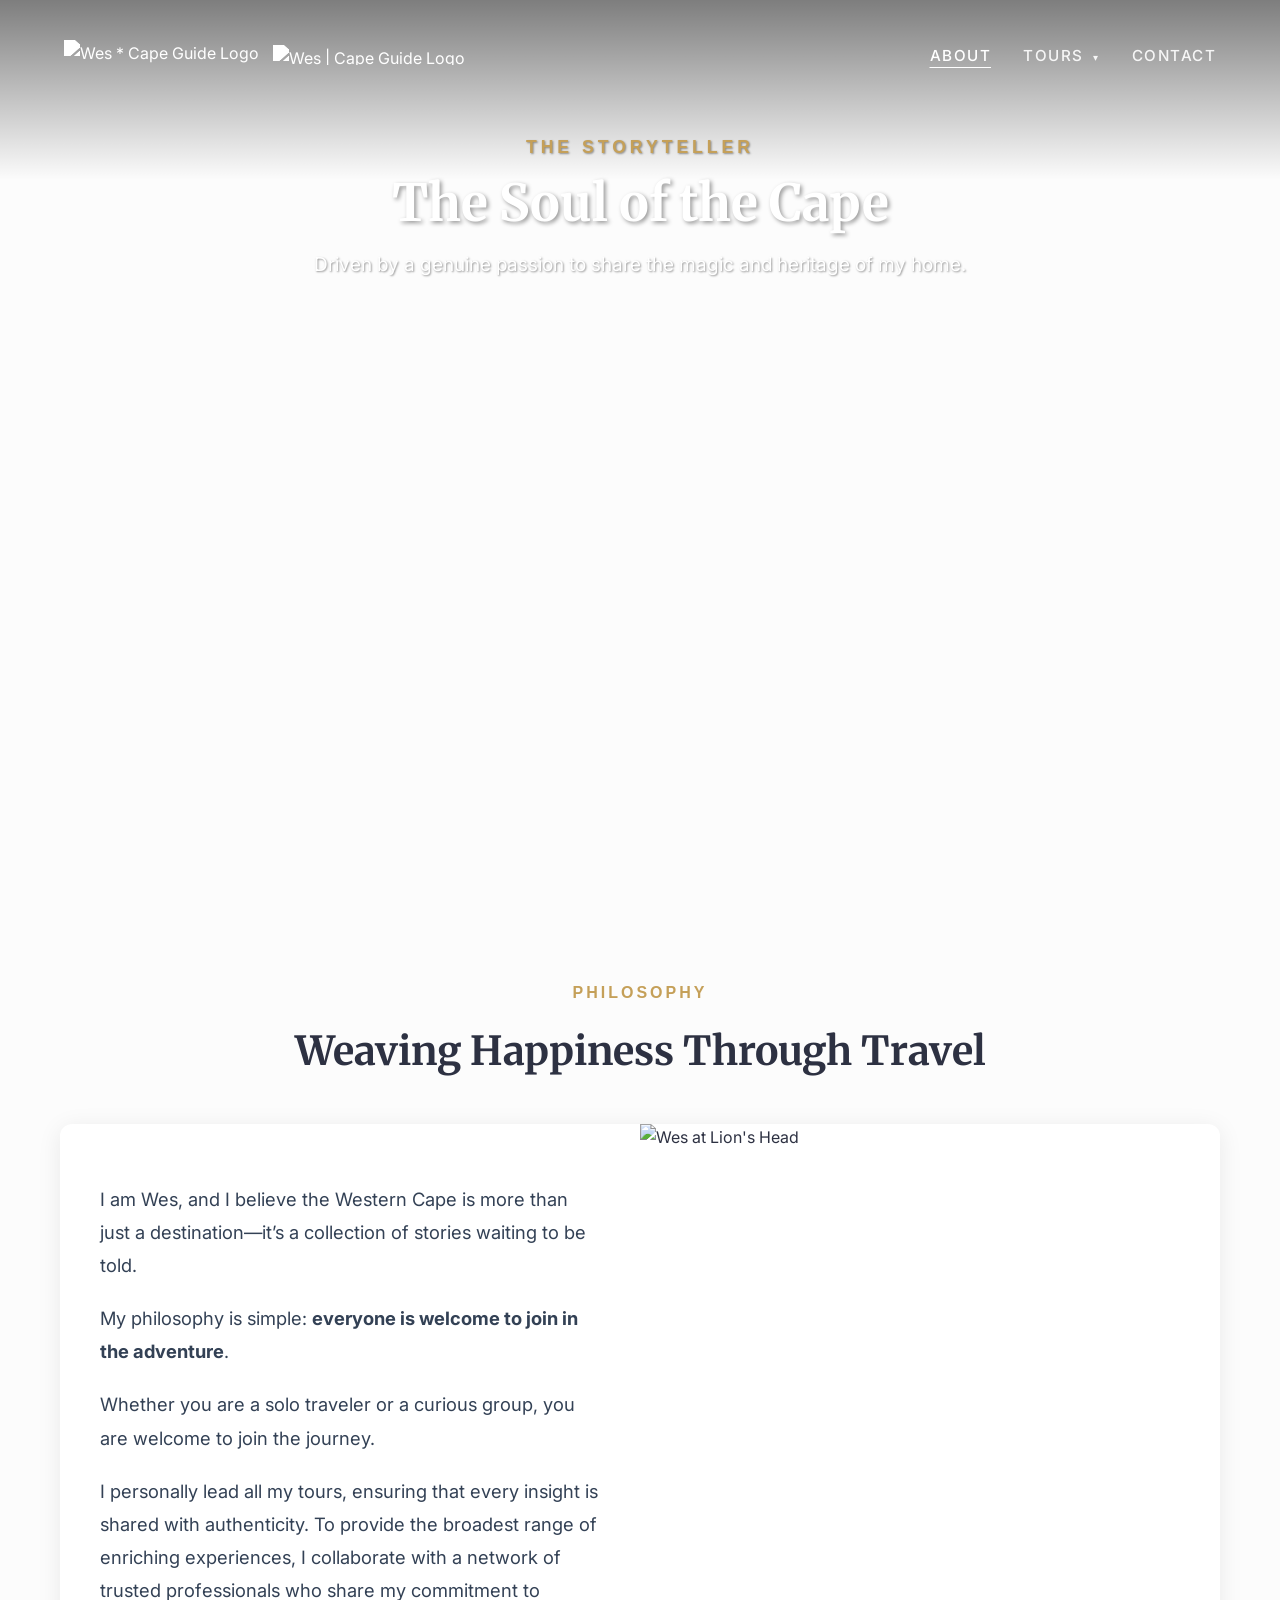
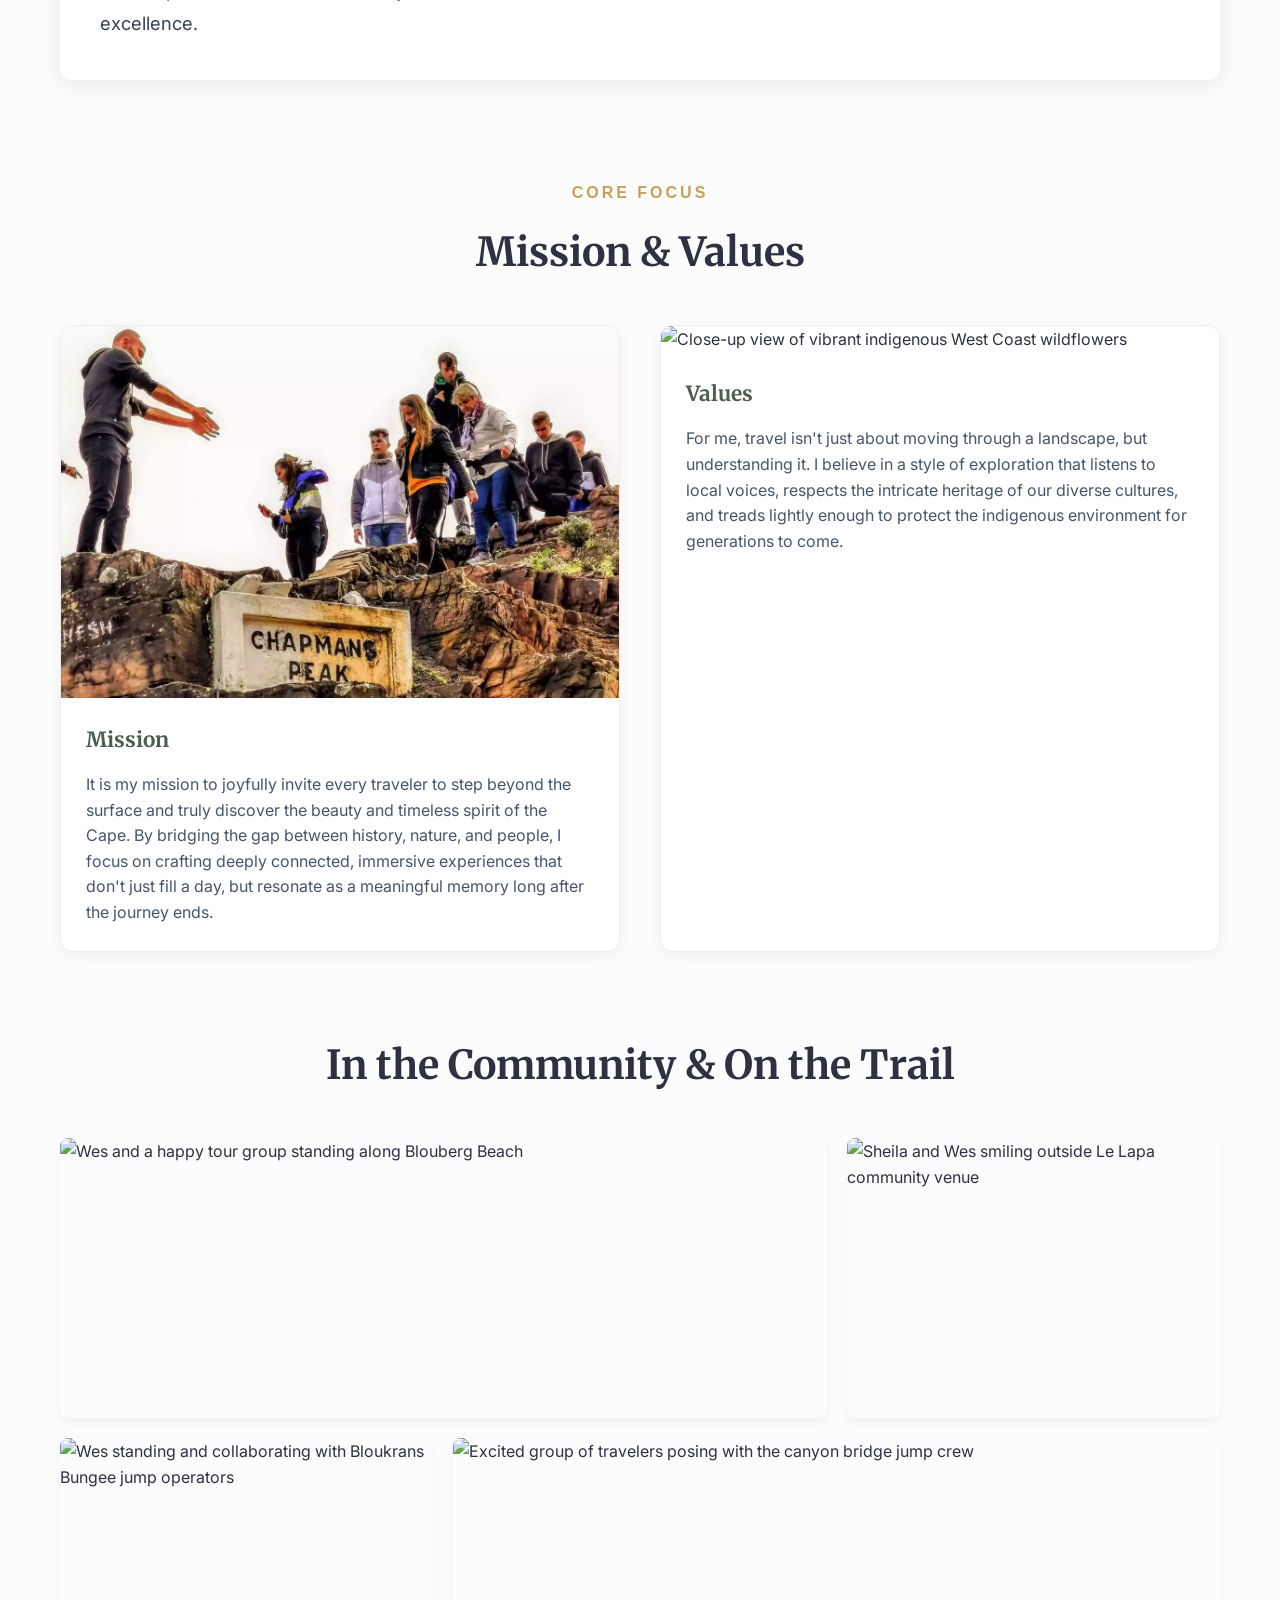
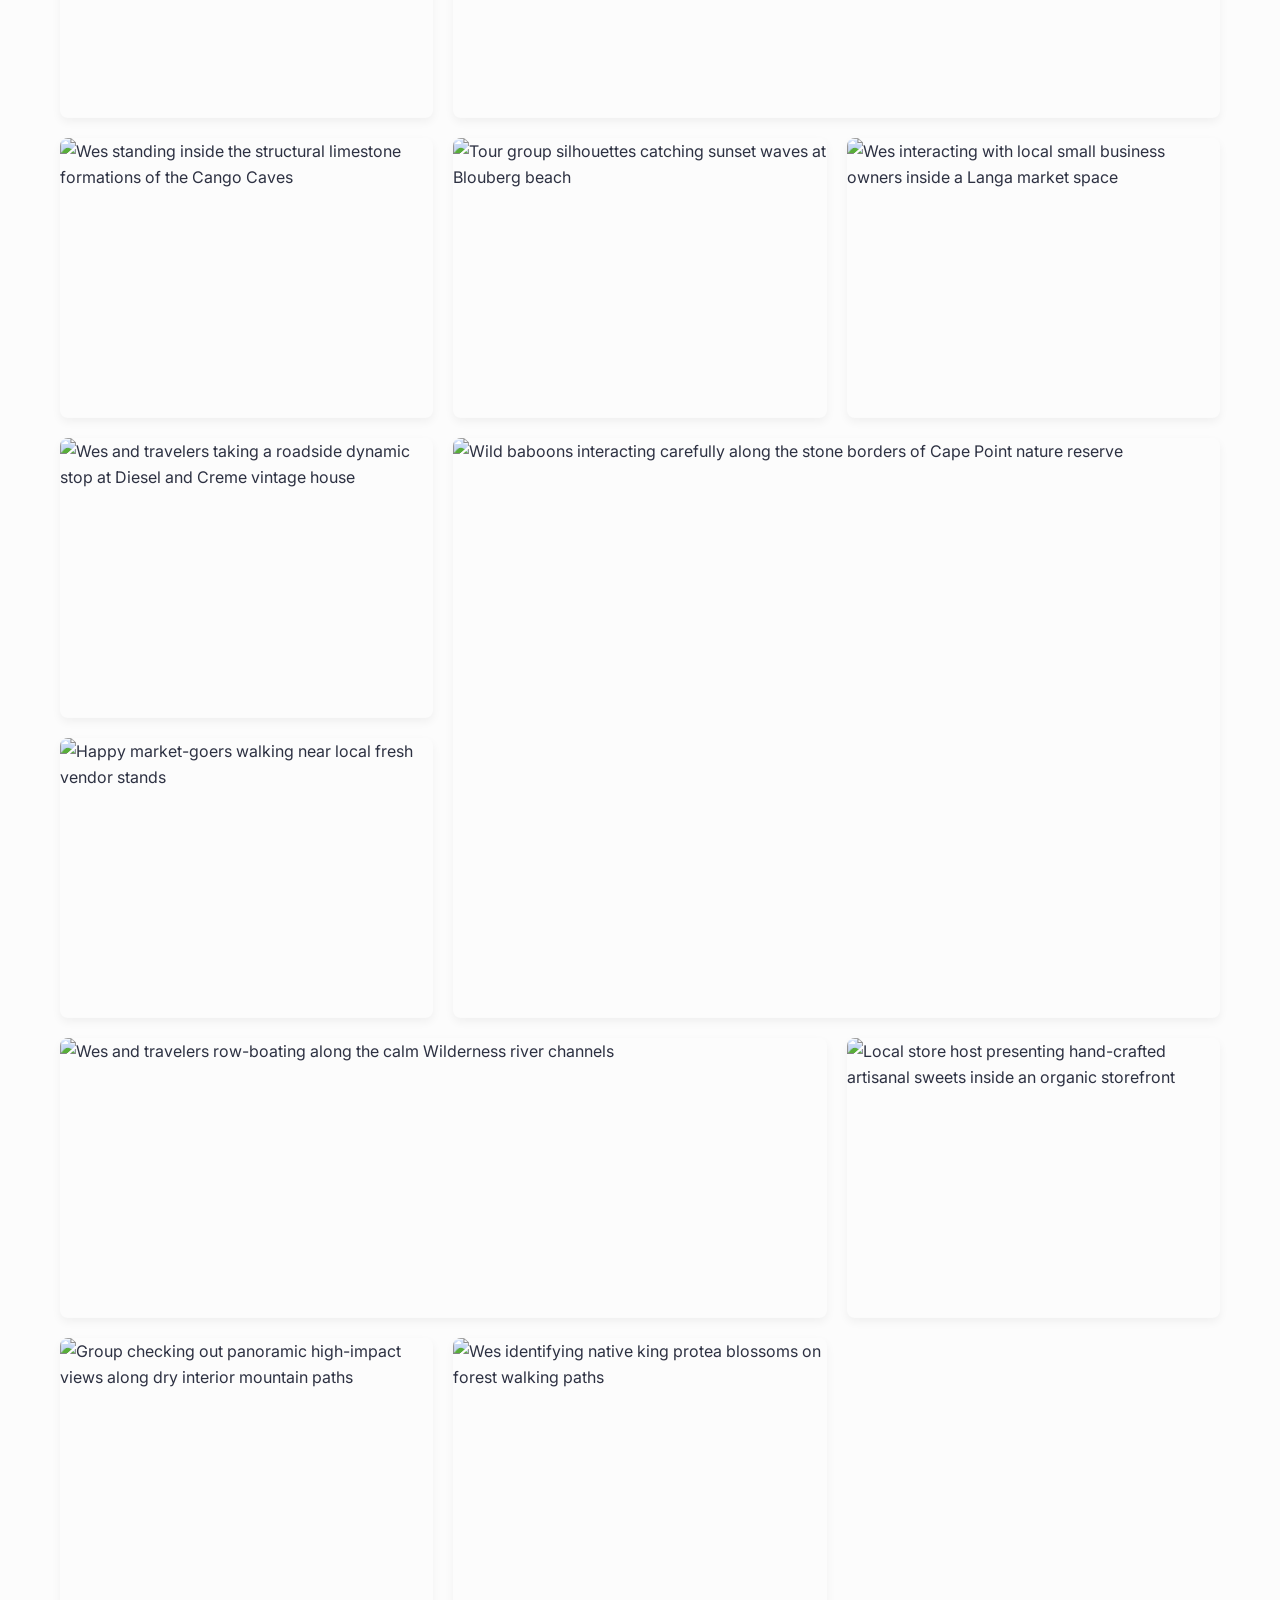
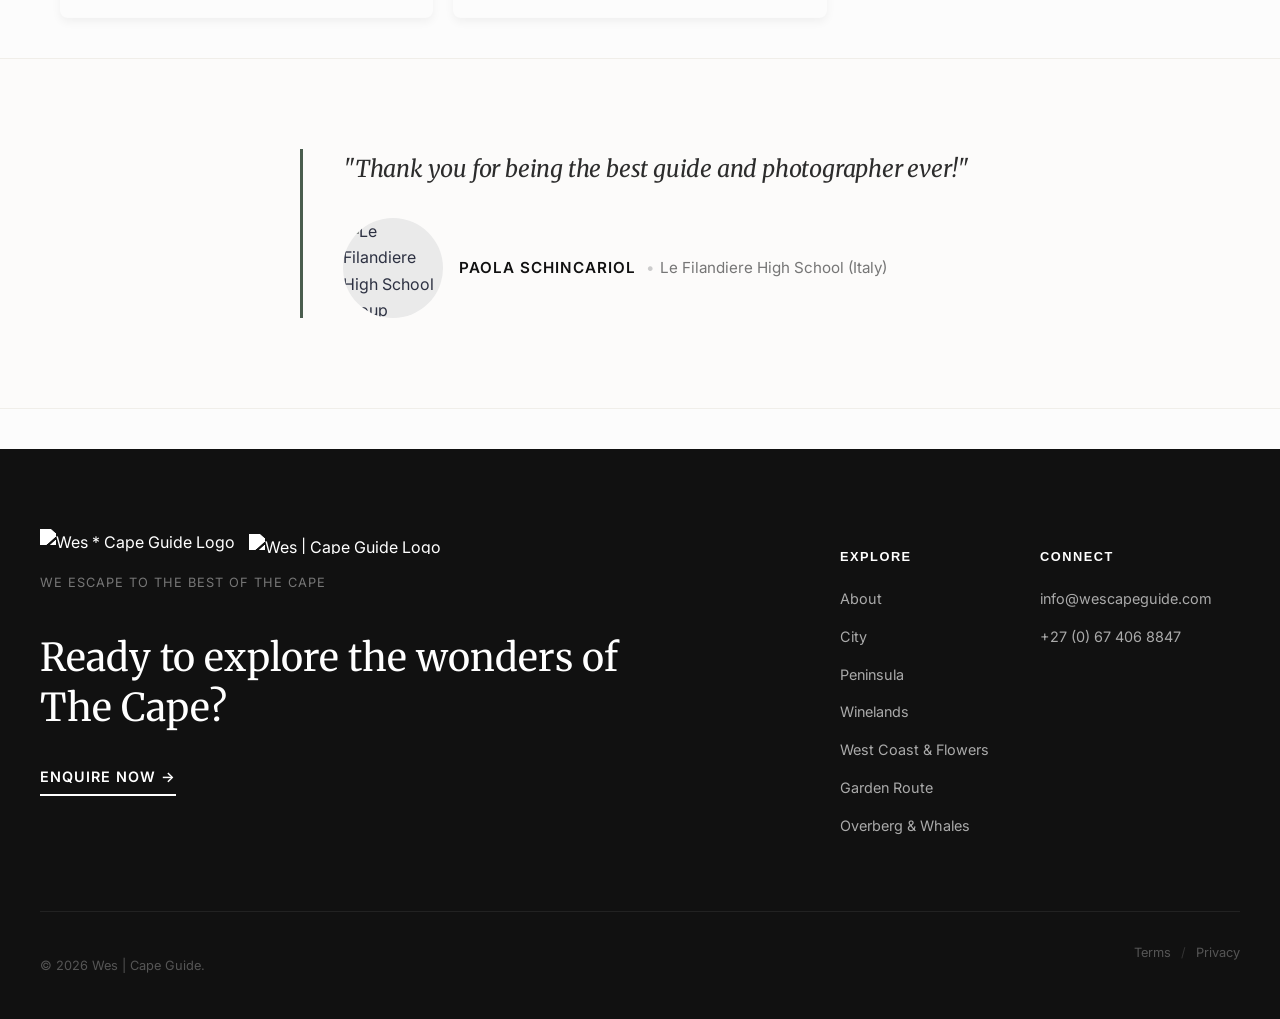
==== commit 8c7398d1: "updates to textual content" ====
--- a/about.html
+++ b/about.html
@@ -3,11 +3,37 @@
 <head>
     <meta charset="UTF-8">
     <meta name="viewport" content="width=device-width, initial-scale=1.0">
-    <meta name="description" content="Driven by a genuine passion to share the magic, deep histories, rich botany, and heritage of the Western Cape with Wes.">
-    <title>About | Wes * Cape Guide</title>
+    
+    <!-- Primary SEO Metadata -->
+    <title>About Wes | Professional Registered Tour Guide in Cape Town</title>
+    <meta name="description" content="Meet Wes, your private Cape Town tour guide. Driven by a genuine passion to share the deep history, rich botany, and diverse cultural heritage of the Western Cape.">
+    <meta name="robots" content="index, follow">
+    <link rel="canonical" href="https://wescapeguide.com/about.html">
+
+    <!-- Open Graph / Facebook / WhatsApp (Social Media Cards) -->
+    <meta property="og:type" content="profile">
+    <meta property="og:url" content="https://wescapeguide.com/about.html">
+    <meta property="og:title" content="About Wes | Registered Cape Town Tour Guide">
+    <meta property="og:description" content="Discover the philosophy, values, and mission behind curated private journeys through the Western Cape.">
+    <meta property="og:image" content="https://wescapeguide.com/images/wes-lions-head.webp"> <!-- Swapped to a portrait/guide image for the preview card -->
+    <meta property="og:site_name" content="Wes | Cape Guide">
+
+    <!-- Twitter / X -->
+    <meta name="twitter:card" content="summary_large_image">
+    <meta name="twitter:url" content="https://wescapeguide.com/about.html">
+    <meta name="twitter:title" content="Meet Your Guide: Wes | Cape Guide">
+    <meta name="twitter:description" content="Sharing the magic, history, and raw natural beauty of the Cape through immersive private tours.">
+    <meta name="twitter:image" content="https://wescapeguide.com/images/wes-lions-head.webp">
+
+    <!-- Favicon & Branding Icons -->
+    <link rel="icon" href="images/logo-transparent.png" type="image/png">
+
+    <!-- Performance: Fonts Preconnect -->
     <link rel="preconnect" href="https://fonts.googleapis.com">
     <link rel="preconnect" href="https://fonts.gstatic.com" crossorigin>
     <link href="https://fonts.googleapis.com/css2?family=Orbitron:wght@500;700&family=Merriweather:ital,wght@0,400;0,700;1,400&family=Inter:wght@400;500;600&display=swap" rel="stylesheet">
+    
+    <!-- Stylesheet -->
     <link rel="stylesheet" href="style.css">
 </head>
 <body>
@@ -29,6 +55,7 @@
                 <li class="dropdown">
                     <a href="tours.html" class="dropdown-toggle">Tours <span class="arrow">&#9662;</span></a>
                     <ul class="dropdown-menu">
+                        <li><a href="tours.html">All Tours</a></li>
                         <li><a href="tours/city.html">City</a></li>
                         <li><a href="tours/peninsula.html">Peninsula</a></li>
                         <li><a href="tours/winelands.html">Winelands</a></li>
@@ -42,12 +69,15 @@
         </nav>
     </header>
 
-    <section class="hero hero-about">
+    <section class="hero-parallax-wrapper">
+    <div class="hero-parallax-bg hero-about-bg"></div>
+    <div class="hero hero-about">
         <div class="hero-content">
             <span class="hero-eyebrow">The Storyteller</span>
             <h1>The Soul of the Cape</h1>
             <p>Driven by a genuine passion to share the magic and heritage of my home.</p>
         </div>
+    </div>
     </section>
 
     <main class="container">
--- a/style.css
+++ b/style.css
@@ -18,8 +18,8 @@
     --peninsula-wide-max: 1440px;
     --peninsula-wide-gutter: clamp(16px, 3vw, 48px);
 
-    /* Typography Strategy Tokens - Cleaned up to protect premium editorial feel */
-    --font-branding: 'Inter', sans-serif;
+    /* Typography Strategy Tokens */
+    --font-branding: 'Orbitron', sans-serif;
     --font-heading: 'Merriweather', serif;
     --font-body: 'Inter', sans-serif;
 }
@@ -73,7 +73,7 @@
 /* --- Global Brand Typography Utilities --- */
 .eyebrow {
     font-family: var(--font-branding);
-    font-size: 0.9rem;
+    font-size: 1.00rem;
     font-weight: 700;
     text-transform: uppercase;
     letter-spacing: 3px;
@@ -108,7 +108,7 @@
 .paragraph-spacing-top { margin-top: 8px; }
 .accent-gold-text { color: #f3c653 !important; }
 
-/* --- Shared Navigation Framework (Desktop Defaults) --- */
+/* --- Shared Navigation --- */
 header {
     position: absolute;
     top: 0;
@@ -126,7 +126,6 @@
     align-items: center;
     gap: 14px; 
     text-decoration: none;
-    z-index: 1010; /* Keeps brand visible above drawers */
 }
 
 .logo-img, .logo-icon {
@@ -142,34 +141,49 @@
 .logo:hover .logo-img { transform: scale(1.05); }
 .logo:hover .logo-icon { transform: scale(1.1); }
 
-/* Controller Checkbox System Hidden Natively */
-.menu-toggle {
+/* Navigation Drawer Base Wrapper */
+.nav-menu {
+    display: flex;
+    align-items: center;
+}
+
+/* Premium Mobile Menu Toggle Trigger */
+.nav-toggle {
     display: none;
-}
-
-.menu-button {
-    display: none;
+    background: none;
+    border: none;
     cursor: pointer;
-    z-index: 1010;
-    flex-direction: column;
-    justify-content: space-between;
-    width: 26px;
-    height: 18px;
-}
-
-.menu-button .burger-line {
+    padding: 10px;
+    z-index: 2000;
+}
+
+.nav-toggle .hamburger {
     display: block;
+    width: 24px;
     height: 2px;
-    width: 100%;
-    background-color: var(--white);
-    border-radius: 2px;
-    transition: transform 0.3s ease, opacity 0.3s ease;
-}
+    background: var(--white);
+    position: relative;
+    transition: background 0.3s ease;
+}
+
+.nav-toggle .hamburger::before,
+.nav-toggle .hamburger::after {
+    content: '';
+    position: absolute;
+    width: 24px;
+    height: 2px;
+    background: var(--white);
+    left: 0;
+    transition: transform 0.3s ease;
+}
+
+.nav-toggle .hamburger::before { top: -8px; }
+.nav-toggle .hamburger::after { bottom: -8px; }
 
 .nav-links {
     list-style: none;
     display: flex;
-    gap: 2.5rem;
+    gap: 2rem;
     margin: 0;
     padding: 0;
 }
@@ -179,10 +193,10 @@
     text-decoration: none;
     color: rgba(255,255,255,0.9);
     font-weight: 500;
-    font-size: 0.9rem;
+    font-size: 0.95rem;
     letter-spacing: 1.5px;
     text-transform: uppercase;
-    transition: color 0.3s, text-shadow 0.3s;
+    transition: color 0.3s;
 }
 
 .nav-links a:hover, .nav-links a.current {
@@ -207,32 +221,39 @@
     transform: rotate(180deg);
 }
 
-/* Isolated Dropdown Glass Box */
+/* Isolated Dropdown Glass Box - Re-engineered for Alignment & Unity */
 .dropdown-menu {
     position: absolute;
     top: 100%;
+    
+    /* Perfect Alignment: snaps container left, offsets exactly by the link item padding */
     left: -22px; 
-    transform: translateY(4px);
-    background-color: rgba(17, 24, 39, 0.95);
-    border: 1px solid rgba(255, 255, 255, 0.1);
+    transform: translateY(4px); /* Tighter anchor gap to look unified */
+    
+    /* Integrated Visual Material */
+    background-color: rgba(0, 0, 0, 0.55); /* Balanced color matching the nav box density */
+    border: 1px solid rgba(255, 255, 255, 0.12);
     border-radius: 8px;
-    backdrop-filter: blur(12px);
-    -webkit-backdrop-filter: blur(12px);
+    backdrop-filter: blur(8px);
+    -webkit-backdrop-filter: blur(8px);
+    
     list-style: none;
-    padding: 12px 0;
+    padding: 10px 0;
     margin: 0;
-    min-width: 240px;
-    box-shadow: 0 12px 35px rgba(0, 0, 0, 0.3);
+    min-width: 210px; /* Slightly wider to guarantee no text wrapping on multi-day tour names */
+    box-shadow: 0 12px 35px rgba(0, 0, 0, 0.4);
+    
     opacity: 0;
     visibility: hidden;
     transition: opacity 0.25s ease, transform 0.25s ease, visibility 0.25s ease;
     z-index: 1010;
 }
 
+/* Reveal Dropdown cleanly on Hover with an integrated upward flow */
 .dropdown:hover .dropdown-menu {
     opacity: 1;
     visibility: visible;
-    transform: translateY(10px);
+    transform: translateY(10px); /* Slides smoothly into position just below the nav box */
 }
 
 .dropdown-menu li {
@@ -241,8 +262,8 @@
 
 .dropdown-menu a {
     display: block;
-    padding: 10px 22px;
-    color: rgba(255, 255, 255, 0.8) !important;
+    padding: 10px 22px; /* This 22px padding is what lines up with the left: -22px above */
+    color: rgba(255, 255, 255, 0.85) !important;
     font-size: 0.8rem !important;
     letter-spacing: 1px;
     text-transform: uppercase;
@@ -251,21 +272,45 @@
     transition: color 0.2s, background-color 0.2s;
 }
 
+/* Dropdown Items Hover Shimmer */
 .dropdown-menu a:hover {
+    color: var(--accent-gold) !important; /* Changes the text to your brand gold on hover */
+    background-color: rgba(255, 255, 255, 0.08); /* Keeps the subtle glass block glow */
+}
+
+.dropdown-menu a.current {
     color: var(--accent-gold) !important;
-    background-color: rgba(255, 255, 255, 0.05);
-}
-
-/* --- Unified Premium Hero Engine --- */
-.hero {
+    font-weight: 600;
+}
+
+/* --- Unified Premium Hero Engine (Decoupled Parallax Mechanics) --- */
+.hero-parallax-wrapper {
+    position: relative;
     height: 100vh;
     min-height: 600px;
+    overflow: hidden;
+}
+
+.hero-parallax-bg {
+    position: absolute;
+    top: 0;
+    left: 0;
+    width: 100%;
+    height: 100%;
+    background-size: cover;
+    background-attachment: fixed;
+    z-index: 1;
+}
+
+.hero {
+    position: relative;
+    height: 100%;
     display: flex;
     color: var(--white);
-    background-size: cover;
-    background-attachment: fixed;
     padding: 0 20px;
-    position: relative;
+    z-index: 2;
+    
+    /* Global Core Default: Center Alignment for Structural Base Pages */
     align-items: center;      
     justify-content: center;    
     text-align: center;
@@ -283,19 +328,19 @@
 .hero h1 {
     font-family: var(--font-heading);
     font-weight: 700;
-    font-size: clamp(2.2rem, 5vw, 3.5rem);
+    font-size: clamp(2rem, 4vw, 3.2rem);
     margin-bottom: 15px;
-    text-shadow: 2px 2px 8px rgba(0,0,0,0.5); 
+    text-shadow: 2px 2px 4px rgba(0,0,0,0.4); 
     margin-top: -5px;
     line-height: 1.2;
 }
 
 .hero p {
     font-family: var(--font-body);
-    font-size: 1.25rem;
+    font-size: 1.2rem;
     max-width: 700px;
     margin: 0 auto;
-    text-shadow: 1px 1px 4px rgba(0,0,0,0.5); 
+    text-shadow: 1px 1px 2px rgba(0,0,0,0.4); 
     font-weight: 400;
 }
 
@@ -311,7 +356,12 @@
     text-shadow: 1px 1px 2px rgba(0,0,0,0.4);
 }
 
-/* --- Premium Tour Hero Structural Modifiers --- */
+.hero-lead {
+    font-size: 1.15rem;
+    max-width: 620px;
+}
+
+/* --- Premium Tour Hero Structural Modifiers (Left Asymmetric Snapping) --- */
 .city-hero, .peninsula-hero, .winelands-hero, .hero-west-coast, .hero-garden-route, .overberg-hero {
     justify-content: flex-start !important; 
     align-items: flex-end !important;         
@@ -321,6 +371,7 @@
     padding-top: 0 !important;
 }
 
+/* Forces identical glass panels across all tour landing locations */
 .city-hero .hero-content, 
 .peninsula-hero .hero-content, 
 .winelands-hero .hero-content, 
@@ -329,13 +380,12 @@
 .overberg-hero .hero-content {
     max-width: 580px !important;            
     padding: 35px !important;
-    background-color: rgba(0, 0, 0, 0.45) !important; 
+    background-color: rgba(0, 0, 0, 0.35) !important; 
     border-radius: 8px !important;
-    backdrop-filter: blur(8px) !important;   
-    -webkit-backdrop-filter: blur(8px) !important; 
+    backdrop-filter: blur(4px) !important;   
+    -webkit-backdrop-filter: blur(4px) !important; 
     transform: none !important;            
     margin: 0 !important;
-    border: 1px solid rgba(255, 255, 255, 0.1);
 }
 
 .city-hero .hero-content p, 
@@ -347,19 +397,19 @@
     margin: 0 !important; 
 }
 
-/* --- Hero Background Maps --- */
-.hero-home { background-image: linear-gradient(rgba(0,0,0,0.4) 0%, rgba(0,0,0,0) 30%), url('images/table-mountain-hero.webp'); background-position: 50% 13%; }
-.hero-about { background-image: linear-gradient(rgba(0,0,0,0.4) 0%, rgba(0,0,0,0) 20%), url('images/table-mountain-national-park.webp'); background-position: center 90%; }
-.hero-tours { background-image: linear-gradient(rgba(0,0,0,0.4) 0%, rgba(0,0,0,0) 20%), url('images/postberg-flowers.webp'); background-position: center 10%; }
-.hero-contact { background-image: linear-gradient(rgba(0,0,0,0.4) 0%, rgba(0,0,0,0) 20%), url('images/chapmans-peak-drive.webp'); background-position: 50% 53%; }
-.city-hero { background-image: linear-gradient(rgba(0,0,0,0.6) 0%, rgba(0,0,0,0) 20%), url('images/cape-town-city.webp'); background-position: center 35%; }
-.peninsula-hero { background-image: linear-gradient(rgba(0,0,0,0.6) 0%, rgba(0,0,0,0) 20%), url('images/cape-point-walk.webp'); background-position: center 65%; }
-.winelands-hero { background-image: linear-gradient(rgba(0,0,0,0.4) 0%, rgba(0,0,0,0) 30%), url('images/delaire-graff-wine-estate.webp'); background-position: center 65%; }
-.hero-west-coast { background-image: linear-gradient(rgba(0,0,0,0.4) 0%, rgba(0,0,0,0) 30%), url('images/postberg-nature-reserve-flowers-and-rock-fromations.webp'); background-position: center 70%; }
-.hero-garden-route { background-image: linear-gradient(rgba(0,0,0,0.4) 0%, rgba(0,0,0,0) 20%), url('images/ebb-and-flow-restcamp-hike.webp'); background-position: center 50%; }
-.overberg-hero { background-image: linear-gradient(rgba(0,0,0,0.6) 0%, rgba(0,0,0,0) 20%), url('images/r44-and-beach.webp'); background-position: center 65%; }
-
-/* --- Profile Split Layouts --- */
+/* --- Hero Image Asset Vectors (Assigned cleanly to canvas layers) --- */
+.hero-home-bg { background-image: linear-gradient(rgba(0,0,0,0.5) 0%, rgba(0,0,0,0) 30%), url('images/table-mountain-hero.webp'); background-position: 50% 13%; }
+.hero-about-bg { background-image: linear-gradient(rgba(0,0,0,0.5) 0%, rgba(0,0,0,0) 20%), url('images/table-mountain-national-park.webp'); background-position: center 90%; }
+.hero-tours-bg { background-image: linear-gradient(rgba(0,0,0,0.5) 0%, rgba(0,0,0,0) 20%), url('images/postberg-flowers.webp'); background-position: center 10%; }
+.hero-contact-bg { background-image: linear-gradient(rgba(0,0,0,0.5) 0%, rgba(0,0,0,0) 20%), url('images/chapmans-peak-drive.webp'); background-position: 50% 53%; }
+.city-hero-bg { background-image: linear-gradient(rgba(0,0,0,0.7) 0%, rgba(0,0,0,0) 20%), url('images/cape-town-city.webp'); background-position: center 35%; }
+.peninsula-hero-bg { background-image: linear-gradient(rgba(0,0,0,0.8) 0%, rgba(0,0,0,0) 20%), url('images/cape-point-walk.webp'); background-position: center 65%; }
+.winelands-hero-bg { background-image: linear-gradient(rgba(0,0,0,0.5) 0%, rgba(0,0,0,0) 30%), url('images/delaire-graff-wine-estate.webp'); background-position: center 65%; background-color: #2c3a2e; }
+.hero-west-coast-bg { background-image: linear-gradient(rgba(0,0,0,0.5) 0%, rgba(0,0,0,0) 30%), url('images/postberg-nature-reserve-flowers-and-rock-fromations.webp'); background-position: center 70%; }
+.hero-garden-route-bg { background-image: linear-gradient(rgba(0,0,0,0.5) 0%, rgba(0,0,0,0) 20%), url('images/ebb-and-flow-restcamp-hike.webp'); background-position: center 50%; }
+.overberg-hero-bg { background-image: linear-gradient(rgba(0,0,0,0.8) 0%, rgba(0,0,0,0) 20%), url('images/r44-and-beach.webp'); background-position: center 65%; }
+
+/* --- Profile Split Layouts (Home & About Ecosystem) --- */
 .profile-split-block {
     display: grid; 
     grid-template-columns: 1fr;
@@ -378,20 +428,25 @@
     .profile-split-block.home-profile-card { height: auto; align-items: stretch; grid-template-columns: 2fr 1fr; }
 }
 
-.profile-split-text { padding: 50px; }
+.profile-split-text { padding: 40px; }
+.profile-split-title { font-family: var(--font-heading); color: var(--primary-green); font-size: 2.2rem; margin-top: 0; margin-bottom: 20px; }
 .profile-split-media { width: 100%; height: 100%; display: flex; }
-.profile-split-image { width: 100%; height: 100%; object-fit: cover; display: block; }
+.profile-split-image { width: 100%; height: 100%; object-fit: cover; border: none; display: block; }
 .profile-split-image.home-profile-crop { object-position: 50% 22%; }
-
-/* --- Highlights & Cards Framework --- */
-.highlights-grid {
+.pos-crop-waterline { object-position: center 88% !important; }
+
+/* --- Central Highlights System (Multi-Tour & Values Grids) --- */
+.highlights-section { padding-top: 0; margin-bottom: 80px; }
+
+.highlights-grid, .values-card-grid {
     display: grid;
     grid-template-columns: repeat(auto-fit, minmax(280px, 1fr));
     gap: 40px;
     width: 100%;
-}
-
-.highlights-item-card {
+    align-items: stretch; /* Enforces equal container vertical limits natively */
+}
+
+.highlights-item-card, .values-card-item {
     background: var(--white);
     border: 1px solid #eee;
     border-radius: 12px;
@@ -400,8 +455,12 @@
     display: flex;
     flex-direction: column;
     height: 100%;
-}
-
+    text-align: left;
+}
+.values-card-item { padding: 40px; }
+.values-card-item h4 { font-family: var(--font-heading); color: var(--primary-green); font-size: 1.5rem; margin-top: 0; margin-bottom: 15px; }
+
+/* Global Standard Image Layout Rule */
 .highlights-card-image {
     width: 100%;
     height: 250px;
@@ -409,6 +468,15 @@
     display: block;
 }
 
+/* Contextual Photographic Override Rule for West Coast Wildflowers Portrait Mode */
+.hero-west-coast + main .highlights-card-image {
+    height: auto;
+    aspect-ratio: 2 / 3;
+}
+
+.highlights-card-image--lighthouse { object-position: center top; }
+.image-crop-penguins { object-position: center 30%; }
+
 .highlight-card-info {
     padding: 25px;
     display: flex;
@@ -416,20 +484,129 @@
     flex-grow: 1;
 }
 
-/* --- Index Grid System Cards --- */
-.tour-grid { display: grid; grid-template-columns: repeat(auto-fit, minmax(320px, 1fr)); gap: 30px; margin-top: 40px; }
-.tour-card { background: var(--white); border: 1px solid #eee; border-radius: 12px; overflow: hidden; transition: all 0.3s ease; box-shadow: 0 4px 15px rgba(0,0,0,0.08); display: flex; flex-direction: column; height: 100%; }
-.profile-card-link { transition: all 0.3s ease; box-shadow: 0 4px 15px rgba(0,0,0,0.08); }
-.tour-card:hover, .profile-card-link:hover { transform: translateY(-8px); box-shadow: 0 15px 35px rgba(0,0,0,0.1); }
-a.tour-card-link, .profile-card-link { text-decoration: none; color: inherit; display: block; border-radius: 12px; }
-.tour-image { width: 100%; height: 250px; object-fit: cover; display: block; }
-.tour-info { padding: 25px; display: flex; flex-direction: column; flex-grow: 1; text-align: left; }
-.tour-info h3 { font-family: var(--font-heading); font-weight: 700; font-size: 1.4rem; margin: 0 0 12px 0; color: var(--primary-green); }
-.tour-info p { color: var(--text-muted); font-size: 1.0rem; line-height: 1.6; margin-bottom: 20px; }
-.tour-category { font-family: var(--font-branding); color: var(--accent-gold); letter-spacing: 4px; text-transform: uppercase; font-size: 0.75rem; font-weight: bold; display: block; margin-bottom: 5px; }
-.tour-link-text { font-family: var(--font-body); margin-top: auto; padding-top: 20px; display: inline-block; color: var(--primary-green); font-weight: 600; font-size: 0.9rem; letter-spacing: 0.5px; text-transform: uppercase; }
-
-/* --- Buttons Framework --- */
+.highlight-card-info h3 {
+    font-family: var(--font-heading);
+    margin: 0 0 15px 0;
+    color: var(--primary-green);
+    font-size: 1.3rem;
+}
+
+.highlight-card-info p {
+    font-size: 1rem;
+    line-height: 1.6;
+    color: #475569;
+    margin: 0;
+}
+
+/* ==========================================================================
+   MISSION & VALUES CUSTOM ABOUT COMPONENT
+   ========================================================================== */
+.about-mv-section { 
+    padding-top: 0; 
+    margin-bottom: 80px; 
+}
+
+.about-mv-grid {
+    display: grid;
+    grid-template-columns: repeat(auto-fit, minmax(280px, 1fr));
+    gap: 40px;
+    width: 100%;
+    align-items: stretch;
+}
+
+.about-mv-item-card {
+    background: var(--white);
+    border: 1px solid #eee;
+    border-radius: 12px;
+    overflow: hidden;
+    box-shadow: 0 4px 15px rgba(0,0,0,0.05);
+    display: flex;
+    flex-direction: column;
+    height: 100%;
+    text-align: left;
+}
+
+/* Forces images to render natively at 100% full frame width with zero layout cropping */
+.about-mv-card-image {
+    width: 100%;
+    height: auto;
+    object-fit: contain;
+    display: block;
+}
+
+@media (max-width: 600px) {
+    .about-mv-grid { 
+        grid-template-columns: 1fr; 
+    }
+}
+
+/* --- Accordions & Itinerary Timelines --- */
+.tour-info-section { max-width: 900px; margin: 0 auto 80px auto; }
+.tour-info-accordion details { background: var(--white); border: 1px solid var(--border-gray); border-radius: 8px; margin-bottom: 16px; overflow: hidden; transition: box-shadow 0.3s ease; }
+.tour-info-accordion details[open] { box-shadow: 0 4px 12px rgba(0, 0, 0, 0.05); }
+.tour-info-accordion summary { display: flex; justify-content: space-between; align-items: center; gap: 24px; padding: 20px; font-weight: 600; font-size: 1.1rem; cursor: pointer; list-style: none; background-color: var(--white); color: var(--dark-blue); }
+.tour-info-accordion summary::-webkit-details-marker { display: none; }
+.tour-info-label { font-size: 1.1rem; font-weight: 600; }
+.tour-info-icon::before { content: '+'; font-weight: bold; }
+.tour-info-item[open] .tour-info-icon::before { content: '−'; }
+.tour-info-panel { padding: 28px; border-top: 1px solid var(--border-gray); background-color: #fafbfc; }
+.tour-info-panel ul.standard-panel-list { margin: 0; padding-left: 20px; }
+.tour-info-panel ul.standard-panel-list li { margin-bottom: 10px; line-height: 1.6; color: #334155; }
+
+.timeline { position: relative; padding-left: 30px; margin: 10px 0; border-left: 2px solid var(--border-gray); }
+.timeline-item { position: relative; margin-bottom: 24px; }
+.timeline-item:last-child { margin-bottom: 0; }
+.timeline-marker { position: absolute; left: -37px; top: 4px; background: var(--accent-gold); width: 12px; height: 12px; border-radius: 50%; border: 2px solid var(--white); }
+.timeline-time { font-family: var(--font-branding); font-size: 0.8rem; text-transform: uppercase; letter-spacing: 1px; color: #64748b; font-weight: 600; margin-bottom: 4px; }
+.timeline-title { font-family: var(--font-heading); font-size: 1.1rem; font-weight: 600; color: var(--dark-blue); margin: 0 0 6px 0; }
+.timeline-desc { font-size: 0.95rem; line-height: 1.5; color: #475569; margin: 0; }
+.itinerary-disclaimer { margin-top: 0; margin-bottom: 25px; font-style: italic; color: #475569; }
+.timeline-highlights { list-style: none !important; padding-left: 0 !important; margin: 12px 0 0 0 !important; }
+.timeline-highlights li { font-size: 0.9rem !important; margin-bottom: 6px !important; color: #475569 !important; position: relative; padding-left: 15px; }
+.timeline-highlights li::before { content: "•"; color: var(--accent-gold); position: absolute; left: 0; font-weight: bold; }
+
+/* --- Logistics & Multi-Day Overlays --- */
+.logistics-split-grid { display: grid; grid-template-columns: 1.2fr 0.8fr; gap: 24px; }
+.logistics-card { background: var(--white); border: 1px solid var(--border-gray); border-radius: 6px; padding: 24px; }
+.logistics-card h4 { font-family: var(--font-heading); margin-top: 0; margin-bottom: 16px; font-size: 1.1rem; font-weight: 600; color: var(--dark-blue); border-bottom: 2px solid #f1f5f9; padding-bottom: 10px; }
+.logistics-list { list-style: none !important; padding-left: 0 !important; margin: 0; }
+.logistics-list li { position: relative; padding-left: 24px; margin-bottom: 12px !important; font-size: 0.95rem; color: #334155; line-height: 1.5; }
+.logistics-list li::before { position: absolute; left: 0; top: 1px; font-weight: bold; }
+.included-list li::before { content: "✓"; color: var(--accent-gold); }
+.excluded-list li::before { content: "•"; color: #94a3b8; font-size: 1.2rem; left: 4px; }
+
+.accommodation-options-grid { display: grid; grid-template-columns: 1fr 1fr; gap: 20px; margin-top: 15px; }
+.accommodation-box { background: #f8fafc; border: 1px dashed #cbd5e1; padding: 20px; border-radius: 6px; }
+.accommodation-box h5 { font-family: var(--font-heading); margin: 0 0 10px 0; font-size: 1rem; color: var(--dark-blue); font-weight: 600; }
+.accommodation-box p { font-size: 0.9rem; line-height: 1.5; margin: 0; color: #475569; }
+
+/* --- Contact Components --- */
+.contact-grid { margin-top: 40px; display: grid; grid-template-columns: repeat(auto-fit, minmax(320px, 1fr)); gap: 60px; align-items: stretch; }
+.contact-section-title { font-family: var(--font-heading); color: var(--primary-green); margin-top: 0; margin-bottom: 25px; }
+.contact-lead-text { line-height: 1.8; }
+.contact-methods-wrapper { margin-top: 40px; border-top: 1px solid #eee; padding-top: 30px; }
+.contact-link { color: var(--accent-gold); text-decoration: none; font-weight: bold; }
+.contact-link:hover { text-decoration: underline; }
+.contact-link-static { color: var(--accent-gold); font-weight: bold; }
+.consultation-card { background-color: var(--white); padding: 40px; border-radius: 20px; border: 1px solid #eee; height: 100%; display: flex; flex-direction: column; }
+.consultation-card h3 { font-family: var(--font-heading); color: var(--primary-green); margin-top: 0; margin-bottom: 20px; }
+.consultation-lead-meta { font-size: 0.95rem; color: #666; margin-bottom: 25px; }
+.consultation-guide-list { list-style: none; padding: 0; line-height: 2.2; color: #444; }
+.consultation-guide-list li { position: relative; padding-left: 25px; }
+.consultation-guide-list li::before { content: "➔"; color: var(--accent-gold); position: absolute; left: 0; }
+.consultation-badge-footer { margin-top: 30px; font-size: 0.85rem; font-style: italic; color: #888; }
+
+/* --- Unified Master Call To Action Framework --- */
+.peninsula-enquire, .winelands-enquire {
+    background-color: var(--dark-blue);
+    color: var(--white);
+    padding: 80px 20px;
+    text-align: center;
+}
+
+.container-enquire { max-width: 800px; margin: 0 auto; }
+.peninsula-enquire-text, .winelands-enquire-text { font-size: 1.25rem; line-height: 1.7; margin-bottom: 35px; color: #e2e8f0; }
+
 .btn, .btn-enquire {
     font-family: var(--font-branding);
     display: inline-block;
@@ -437,35 +614,89 @@
     letter-spacing: 1.5px;
     text-decoration: none;
     border-radius: 4px;
-    transition: all 0.3s ease;
+    transition: background-color 0.3s ease, background 0.3s ease, transform 0.2s ease;
     font-weight: 600;
 }
 
+/* Gold Global Buttons */
+.btn-enquire {
+    background-color: var(--accent-gold);
+    color: var(--dark-blue);
+    padding: 15px 35px;
+    font-size: 0.9rem;
+}
+.btn-enquire:hover { background-color: #f3c653; transform: translateY(-2px); }
+
+/* Ghost Buttons (Heros) */
 .btn {
-    padding: 14px 32px;
-    background: rgba(0, 0, 0, 0.6);
+    padding: 12px 30px;
+    background: rgba(0, 0, 0, 0.55);
     color: var(--white);
     font-size: 0.85rem;
     border: 1px solid var(--white);
-    margin-top: 24px;
-}
-.btn:hover { background: var(--white); color: var(--dark-blue); transform: translateY(-2px); }
-
-/* --- Testimonials --- */
+    margin-top: 20px;
+}
+.btn:hover { background: var(--dark-blue); color: var(--white); transform: translateY(-2px); }
+
+/* --- Index Grid System Cards --- */
+.tour-grid { display: grid; grid-template-columns: repeat(auto-fit, minmax(320px, 1fr)); gap: 30px; margin-top: 40px; }
+.tour-card { background: var(--white); border: 1px solid #eee; border-radius: 12px; overflow: hidden; transition: all 0.3s ease; box-shadow: 0 4px 15px rgba(0,0,0,0.08); display: flex; flex-direction: column; height: 100%; }
+.profile-card-link { transition: all 0.3s ease; box-shadow: 0 4px 15px rgba(0,0,0,0.08); }
+.tour-card:hover, .profile-card-link:hover { transform: translateY(-10px); box-shadow: 0 15px 35px rgba(0,0,0,0.1); }
+a.tour-card-link, .profile-card-link { text-decoration: none; color: inherit; display: block; border-radius: 12px; }
+a.tour-card-link:focus-visible, .btn:focus-visible, .btn-enquire:focus-visible { outline: 3px solid var(--accent-gold); outline-offset: 3px; }
+.tour-image { width: 100%; height: 250px; object-fit: cover; display: block; }
+.tour-info { padding: 25px; display: flex; flex-direction: column; flex-grow: 1; text-align: left; }
+.tour-info h3 { font-family: var(--font-heading); font-weight: 700; font-size: 1.4rem; margin: 0 0 12px 0; color: var(--primary-green); }
+.tour-info p { color: var(--text-muted); font-size: 1.0rem; line-height: 1.6; margin-bottom: 20px; }
+.tour-category { font-family: var(--font-branding); color: var(--accent-gold); letter-spacing: 5px; text-transform: uppercase; font-size: 0.75rem; font-weight: bold; display: block; margin-bottom: 5px; }
+.tour-link-text { font-family: var(--font-body); margin-top: auto; padding-top: 20px; display: inline-block; color: var(--primary-green); font-weight: 600; font-size: 0.9rem; letter-spacing: 0.5px; text-transform: uppercase; }
+
+/* Image Framing Helper Alignments */
+.pos-top { object-position: center top; }
+.pos-top-8 { object-position: center 8%; }
+.pos-top-20 { object-position: center 20%; }
+.pos-top-30 { object-position: center 30%; }
+.pos-top-40 { object-position: center 40%; }
+.pos-center { object-position: center; }
+.pos-bottom { object-position: center bottom; }
+.pos-bottom-10 { object-position: center 10%; }
+.pos-bottom-30 { object-position: center 30%; }
+.pos-right-90 { object-position: 90% 50%; }
+
+/* ==========================================
+   MOSAIC GALLERY COMPONENT
+   ========================================== */
+.mosaic-grid { display: grid; grid-template-columns: repeat(3, 1fr); grid-auto-rows: 280px; grid-auto-flow: dense; gap: 20px; margin-top: 40px; }
+.mosaic-item { margin: 0; position: relative; border-radius: 8px; overflow: hidden; box-shadow: 0 4px 10px rgba(0,0,0,0.05); }
+.mosaic-item img { width: 100%; height: 100%; object-fit: cover; display: block; transition: transform 0.5s ease; }
+.mosaic-item:hover img { transform: scale(1.03); }
+.mosaic-item figcaption { font-family: var(--font-body); position: absolute; bottom: 0; left: 0; right: 0; padding: 30px 15px 15px; background: linear-gradient(to top, rgba(0, 0, 0, 0.75) 0%, rgba(0, 0, 0, 0) 100%); color: var(--white); font-size: 0.95rem; font-weight: 500; letter-spacing: 0.5px; transform: translateY(100%); transition: transform 0.3s ease-in-out; box-sizing: border-box; }
+.mosaic-item:hover figcaption { transform: translateY(0); }
+.mosaic-item.span-2 { grid-column: span 2; }
+.mosaic-item.span-3 { grid-column: span 3; }
+.mosaic-item.row-span-2 { grid-row: span 2; }
+
+/* ==========================================
+   TESTIMONIAL SECTION COMPONENT
+   ========================================== */
 .testimonial-section-v2 { background-color: #fcfbfa; padding: 90px 20px; margin: 40px 0px; border-top: 1px solid #f0eee9; border-bottom: 1px solid #f0eee9; }
 .testimonial-container-v2 { max-width: 680px; margin: 0 auto; border-left: 3px solid var(--primary-green); padding-left: 40px; }
-.testimonial-text-v2 { font-family: var(--font-heading); font-size: clamp(1.2rem, 3vw, 1.45rem); line-height: 1.7; color: #2c2c2c; font-style: italic; margin: 0 0 30px 0; font-weight: 400; }
+.testimonial-text-v2 { font-family: var(--font-heading); font-size: clamp(1.2rem, 3vw, 1.45rem); line-height: 1.7; color: #2c2c2c; font-style: italic; margin: 0 0 30px 0; font-weight: 400; letter-spacing: -0.2px; }
 .testimonial-profile-v2 { display: flex; align-items: center; gap: 16px; }
-.testimonial-avatar { width: 100px; height: 100px; border-radius: 50%; object-fit: cover; flex-shrink: 0; }
+.testimonial-avatar { width: 100px; height: 100px; border-radius: 50%; object-fit: cover; background-color: #eaeaea; flex-shrink: 0; }
 .testimonial-author-v2 { display: flex; align-items: center; gap: 12px; font-size: 0.95rem; }
-.author-name-v2 { font-weight: 600; color: #111; text-transform: uppercase; letter-spacing: 1px; }
-.author-location-v2 { color: #767676; position: relative; padding-left: 12px; }
+.author-name-v2 { font-family: var(--font-body); font-weight: 600; color: #111; text-transform: uppercase; letter-spacing: 1px; }
+.author-location-v2 { font-family: var(--font-body); color: #767676; position: relative; padding-left: 12px; }
 .author-location-v2::before { content: "•"; position: absolute; left: -2px; color: #ccc; }
 
-/* --- Editorial Footer --- */
+/* ==========================================
+   EDITORIAL STANDARD FOOTER COMPONENT
+   ========================================== */
 .editorial-footer { background-color: #111111; color: #f5f5f5; padding: 80px 40px 30px 40px; }
 .footer-top-row { max-width: 1200px; margin: 0 auto; display: flex; justify-content: space-between; align-items: flex-start; gap: 60px; }
 .footer-hero-block { flex: 1.5; max-width: 600px; text-align: left; }
+.editorial-logo { font-family: var(--font-branding); display: block; font-size: 1.2rem; font-weight: 700; letter-spacing: 2px; margin-bottom: 6px; color: var(--white); }
 .editorial-snippet { font-family: var(--font-body); font-size: 0.8rem; color: #777777; text-transform: uppercase; letter-spacing: 1px; margin-bottom: 40px; }
 .footer-big-prompt { font-family: var(--font-heading); font-size: clamp(1.8rem, 3vw, 2.4rem); font-weight: 400; line-height: 1.3; margin-bottom: 30px; color: #ffffff; }
 .no-wrap { white-space: nowrap; }
@@ -473,7 +704,7 @@
 .editorial-btn:hover { transform: translateX(5px); color: var(--accent-gold); border-color: var(--accent-gold); }
 .footer-links-block { flex: 1; display: flex; gap: 40px; margin-left: auto; max-width: 400px; }
 .links-sub-col { display: flex; flex-direction: column; min-width: 160px; text-align: left; }
-.links-sub-col h4 { font-family: var(--font-branding); font-size: 0.8rem; color: var(--white); text-transform: uppercase; letter-spacing: 1.5px; margin-bottom: 20px; }
+.links-sub-col h4 { font-family: var(--font-branding); font-size: 0.8rem; color: var(--white); text-transform: uppercase; letter-spacing: 1.5px; margin-bottom: 20px; text-align: left; }
 .links-sub-col a { font-family: var(--font-body); color: #aaaaaa; text-decoration: none; font-size: 0.9rem; margin-bottom: 14px; transition: color 0.2s ease; }
 .links-sub-col a:hover { color: #ffffff; }
 .editorial-bottom { max-width: 1200px; margin: 60px auto 0 auto; padding-top: 30px; border-top: 1px solid #222222; display: flex; justify-content: space-between; font-size: 0.8rem; color: #555555; }
@@ -481,174 +712,235 @@
 .editorial-legal a:hover { color: #999999; }
 .editorial-legal .sep { margin: 0 6px; color: #333333; }
 
-/* ==========================================================================
-   RESPONSIVE DESIGN SYSTEM OVERRIDES (MOBILE & TABLET ENGINE)
-   ========================================================================== */
+/* ==========================================
+   RESPONSIVE DESIGN SYSTEM OVERRIDES
+   ========================================== */
 @media (max-width: 900px) {
+    .logistics-split-grid { grid-template-columns: 1fr; gap: 20px; }
+    .mosaic-grid { grid-template-columns: repeat(2, 1fr); grid-auto-rows: 240px; }
+    .mosaic-item.span-2, .mosaic-item.span-3 { grid-column: span 2; }
     .footer-top-row { flex-direction: column; gap: 50px; }
     .footer-links-block { margin-left: 0; max-width: 100%; justify-content: flex-start; width: 100%; }
 }
 
 @media (max-width: 768px) {
-    header {
-        padding: 1.5rem 6%;
-    }
-
-    /* Reveal UI Mobile Hamburger Triggers */
-    .menu-button {
+    /* --- Pinned Mobile Header & Branding --- */
+    header { 
+        position: fixed; 
+        background-color: rgba(26, 43, 60, 0.95); 
+        backdrop-filter: blur(10px);
+        -webkit-backdrop-filter: blur(10px);
+        padding: 1rem 5%; 
+        border-bottom: 1px solid rgba(255, 255, 255, 0.05);
         display: flex;
-    }
-
-    /* Fully Articulated Glass Overlay Drawer Container */
-    .nav-container {
+        flex-direction: row;
+        justify-content: space-between;
+        align-items: center;
+        gap: 0;
+        text-align: left;
+    }
+    
+    .logo-img, .logo-icon { height: 18px; }
+    .logo-icon { height: 26px; }
+
+    /* --- Hamburger Button UI States --- */
+    .nav-toggle { display: block; }
+    
+    .nav-toggle[aria-expanded="true"] .hamburger { background: transparent; }
+    .nav-toggle[aria-expanded="true"] .hamburger::before { transform: translateY(8px) rotate(45deg); }
+    .nav-toggle[aria-expanded="true"] .hamburger::after { transform: translateY(-8px) rotate(-45deg); }
+
+    /* --- Mobile Full-Screen Overlay Navigation Panel --- */
+    .nav-menu {
         position: fixed;
         top: 0;
-        right: -100%;
-        width: 80%;
-        max-width: 400px;
+        left: 0;
+        width: 100%;
         height: 100vh;
-        background-color: rgba(17, 24, 39, 0.96);
-        backdrop-filter: blur(20px);
-        -webkit-backdrop-filter: blur(20px);
-        padding: 7rem 3rem 3rem 3rem;
-        box-shadow: -10px 0 40px rgba(0,0,0,0.3);
-        transition: right 0.4s cubic-bezier(0.16, 1, 0.3, 1);
-        z-index: 1000;
+        background-color: var(--dark-blue);
+        flex-direction: column;
+        justify-content: center;
+        align-items: center;
+        padding: 80px 20px 40px 20px;
+        opacity: 0;
+        visibility: hidden;
+        transform: translateY(-20px);
+        transition: opacity 0.3s ease, transform 0.3s ease, visibility 0.3s ease;
+        z-index: 1500;
         overflow-y: auto;
     }
 
-    .nav-links {
-        flex-direction: column;
-        gap: 2rem;
-        align-items: flex-start;
-    }
-
-    .nav-links a {
-        font-size: 1.15rem;
-        letter-spacing: 2px;
-        width: 100%;
-        display: block;
-    }
-
-    /* Core Mobile Dropdown Transitions */
-    .dropdown {
-        width: 100%;
-    }
-
+    .nav-menu.is-active { opacity: 1; visibility: visible; transform: translateY(0); }
+    .nav-links { flex-direction: column; align-items: center; width: 100%; gap: 2rem; wrap: nowrap; }
+    .nav-links a { font-size: 1.25rem; }
+
+    /* --- Touch-Friendly Mobile Accordion Dropdowns --- */
+    .dropdown { width: 100%; text-align: center; }
+    .dropdown-toggle .arrow { display: inline-block; margin-left: 6px; transition: transform 0.3s ease; }
+    .dropdown.is-open .dropdown-toggle .arrow { transform: rotate(180deg); }
+    
     .dropdown-menu {
         position: static;
-        opacity: 1;
-        visibility: visible;
+        opacity: 0;
+        visibility: hidden;
+        display: none;
         transform: none !important;
-        background-color: transparent;
+        background-color: rgba(255, 255, 255, 0.03);
         border: none;
+        border-radius: 6px;
         box-shadow: none;
-        padding: 10px 0 0 15px;
-        display: flex;
-        flex-direction: column;
-        gap: 12px;
-        min-width: unset;
-    }
-
-    .dropdown-menu a {
-        font-size: 0.95rem !important;
-        padding: 6px 0;
-        color: rgba(255, 255, 255, 0.6) !important;
-    }
-
-    .dropdown-toggle .arrow {
-        transform: rotate(0deg) !important;
-    }
-
-    /* Checkbox State Logic to Activate Menu Elements */
-    .menu-toggle:checked ~ .nav-container {
-        right: 0;
-    }
-
-    /* Hamburger Animation to 'X' */
-    .menu-toggle:checked ~ .menu-button .burger-line:nth-child(1) {
-        transform: translateY(8px) rotate(45deg);
-    }
-    .menu-toggle:checked ~ .menu-button .burger-line:nth-child(2) {
-        opacity: 0;
-    }
-    .menu-toggle:checked ~ .menu-button .burger-line:nth-child(3) {
-        transform: translateY(-8px) rotate(-45deg);
-    }
-
-    /* Unified Mobile Hero Engine: All landing and individual tour blocks forced up top */
-    .hero,
-    .city-hero, .peninsula-hero, .winelands-hero, .hero-west-coast, .hero-garden-route, .overberg-hero {
-        min-height: 560px;
+        min-width: 100%;
+        padding: 0;
+        margin-top: 10px;
+    }
+    .dropdown.is-open .dropdown-menu { opacity: 1; visibility: visible; display: block; }
+    .dropdown-menu a { text-align: center; padding: 12px 20px !important; font-size: 0.95rem !important; color: rgba(255, 255, 255, 0.7) !important; }
+
+    /* --- Mobile Parallax Engine Reset --- */
+    .hero-parallax-wrapper {
+        height: 100vh;
+        min-height: 520px;
+        clip-path: inset(0 0 0 0); 
+    }
+
+    .hero-parallax-bg {
+        background-attachment: scroll !important; 
+        background-size: cover !important;
+        position: fixed;
+        height: 100vh;
+        top: 0;
+        z-index: 1;
+        transform: translateZ(0); 
+    }
+
+    /* --- Layout & Vertical Pacing Safety Adapters --- */
+    .hero { 
+        min-height: 520px; 
+        padding-top: 100px !important; /* Added safe breathing room below your fixed nav menu */
+        
+        /* Flexbox configuration modified to cleanly anchor content boxes to the top */
         display: flex !important;
         flex-direction: column !important;
+        justify-content: flex-start !important;
         align-items: center !important;
-        justify-content: flex-start !important; /* Forces top alignment for all subpages */
         text-align: center !important;
-        padding: 7.5rem 24px 20px 24px !important; /* Perfect space clear under your brand logo row */
-    }
-    
-    /* Stripped all background color styles, box shadows, and glass blur mechanics */
-    /* UPDATED: Added .hero .hero-content to clear the heavy negative desktop transforms for all top-level landing headers */
-    .hero .hero-content,
+        padding-bottom: 32px !important; 
+        box-sizing: border-box !important;
+        background: transparent !important;
+    }
+
+    /* Neutralize asymmetric desktop rules on individual tour pages for a consistent mobile experience */
+    .city-hero, .peninsula-hero, .winelands-hero, .hero-west-coast, .hero-garden-route, .overberg-hero {
+        justify-content: flex-start !important;
+        align-items: center !important;
+        text-align: center !important;
+        padding-left: 20px !important;
+        padding-right: 20px !important;
+        padding-top: 100px !important;
+    }
+
+    /* Targeted mobile cropping configuration variants */
+    .hero-home-bg {
+        background-position: 50% 13% !important; /* Retains precise landscape framing rules */
+    }
+
+    /* Unified Content Boxes: Forces uniformity across structural pages, sub-tours, and legal pages */
+    .hero-content,
     .city-hero .hero-content, 
     .peninsula-hero .hero-content, 
     .winelands-hero .hero-content, 
     .hero-west-coast .hero-content, 
     .hero-garden-route .hero-content,
-    .overberg-hero .hero-content {
-        max-width: 100% !important;
-        padding: 0 !important;
-        background-color: transparent !important;
-        backdrop-filter: none !important;
-        -webkit-backdrop-filter: none !important;
-        border: none !important;
-        transform: none !important;
-        margin: 0 !important;
-    }
-
-    /* Shrunken Typographic Framework for High Scannability */
-    .hero-eyebrow {
-        font-size: 0.8rem !important;
-        letter-spacing: 2.5px !important;
-        margin-bottom: 0.5rem !important;
-    }
-
-    .hero h1 {
-        font-size: 1.65rem !important;
-        line-height: 1.25 !important;
-        margin-bottom: 12px !important;
-    }
-
-    .hero p {
-        font-size: 0.95rem !important;
-        line-height: 1.55 !important;
-        max-width: 100% !important;
+    .overberg-hero .hero-content,
+    .hero section + div, 
+    .hero [style*="transform"] { /* Smart fallback: neutralizes inline layout shifts on terms/privacy pages */
+        width: 92% !important;
+        max-width: 440px !important; 
+        background-color: rgba(0, 0, 0, 0.6) !important; /* Darkened slightly to maintain high contrast text readability over mobile image focal points */
+        padding: 25px !important; 
+        border-radius: 8px !important; 
+        margin: 0 auto !important;
+        transform: none !important; /* Erases desktop translations and inline transforms completely on mobile */
     }
 
     .profile-split-block { grid-template-columns: 1fr; gap: 0; }
-    .profile-split-text { padding: 35px 24px; }
-    .profile-split-media { height: 340px; }
+    .profile-split-text { padding: 30px 20px; }
+    .profile-split-media { height: 320px; }
 }
 
 @media (max-width: 600px) {
     .testimonial-section-v2 { padding: 60px 20px; }
     .testimonial-container-v2 { padding-left: 20px; }
-    .testimonial-text-v2 { font-size: 1.2rem; }
+    .testimonial-text-v2 { font-size: 1.2rem; margin-bottom: 20px; }
     .testimonial-author-v2 { flex-direction: column; align-items: flex-start; gap: 4px; }
     .author-location-v2 { padding-left: 0; }
     .author-location-v2::before { display: none; }
     .testimonial-profile-v2 { flex-direction: column; align-items: flex-start; gap: 12px; }
     .testimonial-avatar { width: 80px; height: 80px; }
-    .tour-grid { grid-template-columns: 1fr; }
+    .accommodation-options-grid, .highlights-grid, .values-card-grid { grid-template-columns: 1fr; }
+    .mosaic-grid { grid-template-columns: 1fr; grid-auto-rows: 260px; }
+    .mosaic-item.span-2, .mosaic-item.span-3, .mosaic-item.row-span-2 { grid-column: span 1 !important; grid-row: span 1 !important; }
+    .mosaic-item figcaption { transform: translateY(0); background: linear-gradient(to top, rgba(0, 0, 0, 0.85) 30%, rgba(0, 0, 0, 0.1) 100%); }
 }
 
 @media (max-width: 480px) {
-    .editorial-footer { padding: 50px 24px 20px 24px; }
+    .editorial-footer { padding: 50px 20px 20px 20px; }
     .footer-links-block { flex-direction: column; gap: 35px; }
 }
 
 @media (prefers-reduced-motion: reduce) {
-    .btn, .tour-card, .btn-enquire, .highlights-item-card, .nav-container, .burger-line { transition: none !important; }
-    .tour-card:hover, .btn-enquire:hover, .highlights-item-card:hover { transform: none !important; }
+    .btn, .tour-card, .btn-enquire, .mosaic-item, .highlights-item-card { transition: none; }
+    .btn:hover, .tour-card:hover, .btn-enquire:hover, .mosaic-item:hover, .highlights-item-card:hover { transform: none; }
+}
+
+/* ==========================================================================
+   DESKTOP HIGHLIGHTS CAROUSEL ENGINE (OVERRIDE FOR VIEWPORTS > 768px)
+   ========================================================================== */
+@media (min-width: 769px) {
+    /* Target using the exact compound weight to completely clear the grid layout */
+    .highlights-grid.highlights-grid {
+        display: flex !important;
+        flex-direction: row !important;
+        flex-wrap: nowrap !important;
+        align-items: stretch !important;
+        overflow-x: auto !important;
+        overflow-y: hidden !important;
+        gap: 30px;
+        padding: 20px 5px 30px 5px;
+        
+        -webkit-overflow-scrolling: touch;
+        scrollbar-width: thin;
+        scrollbar-color: var(--accent-gold) transparent;
+        scroll-snap-type: x mandatory;
+    }
+
+    /* Webkit Engine Scrollbar customization */
+    .highlights-grid::-webkit-scrollbar {
+        height: 6px;
+    }
+    .highlights-grid::-webkit-scrollbar-track {
+        background: rgba(0, 0, 0, 0.03);
+        border-radius: 10px;
+    }
+    .highlights-grid::-webkit-scrollbar-thumb {
+        background: var(--accent-gold);
+        border-radius: 10px;
+    }
+
+    /* Lock Card Dimensions & Force internal alignment elements to stretch */
+    .highlights-grid .highlights-item-card {
+        flex: 0 0 350px !important;
+        max-width: 350px !important;
+        display: flex !important;
+        flex-direction: column !important;
+        scroll-snap-align: start;
+        height: auto !important; /* Clears any hardcoded heights hanging from grid rules */
+    }
+
+    /* Force the inner text element container to grow vertically */
+    .highlights-grid .highlights-item-card .highlight-card-info {
+        display: flex !important;
+        flex-direction: column !important;
+        flex-grow: 1 !important;
+    }
 }
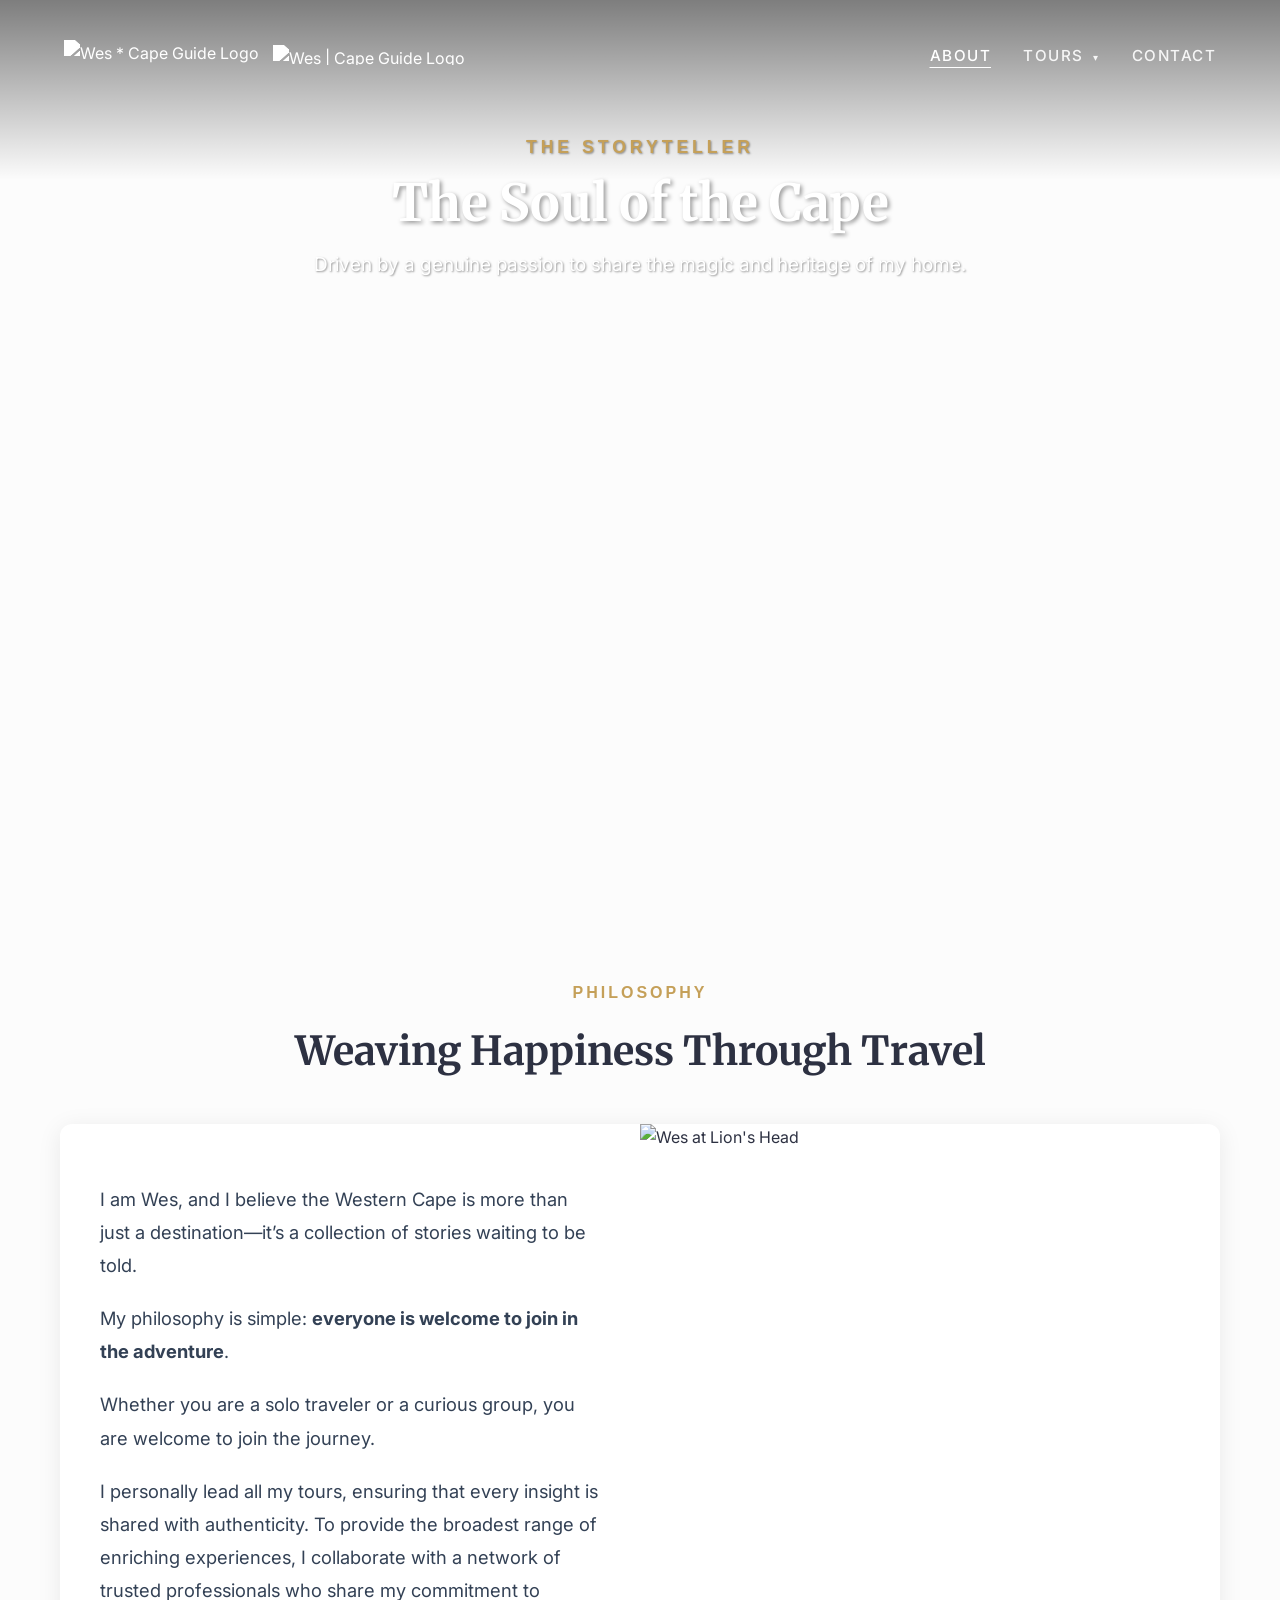
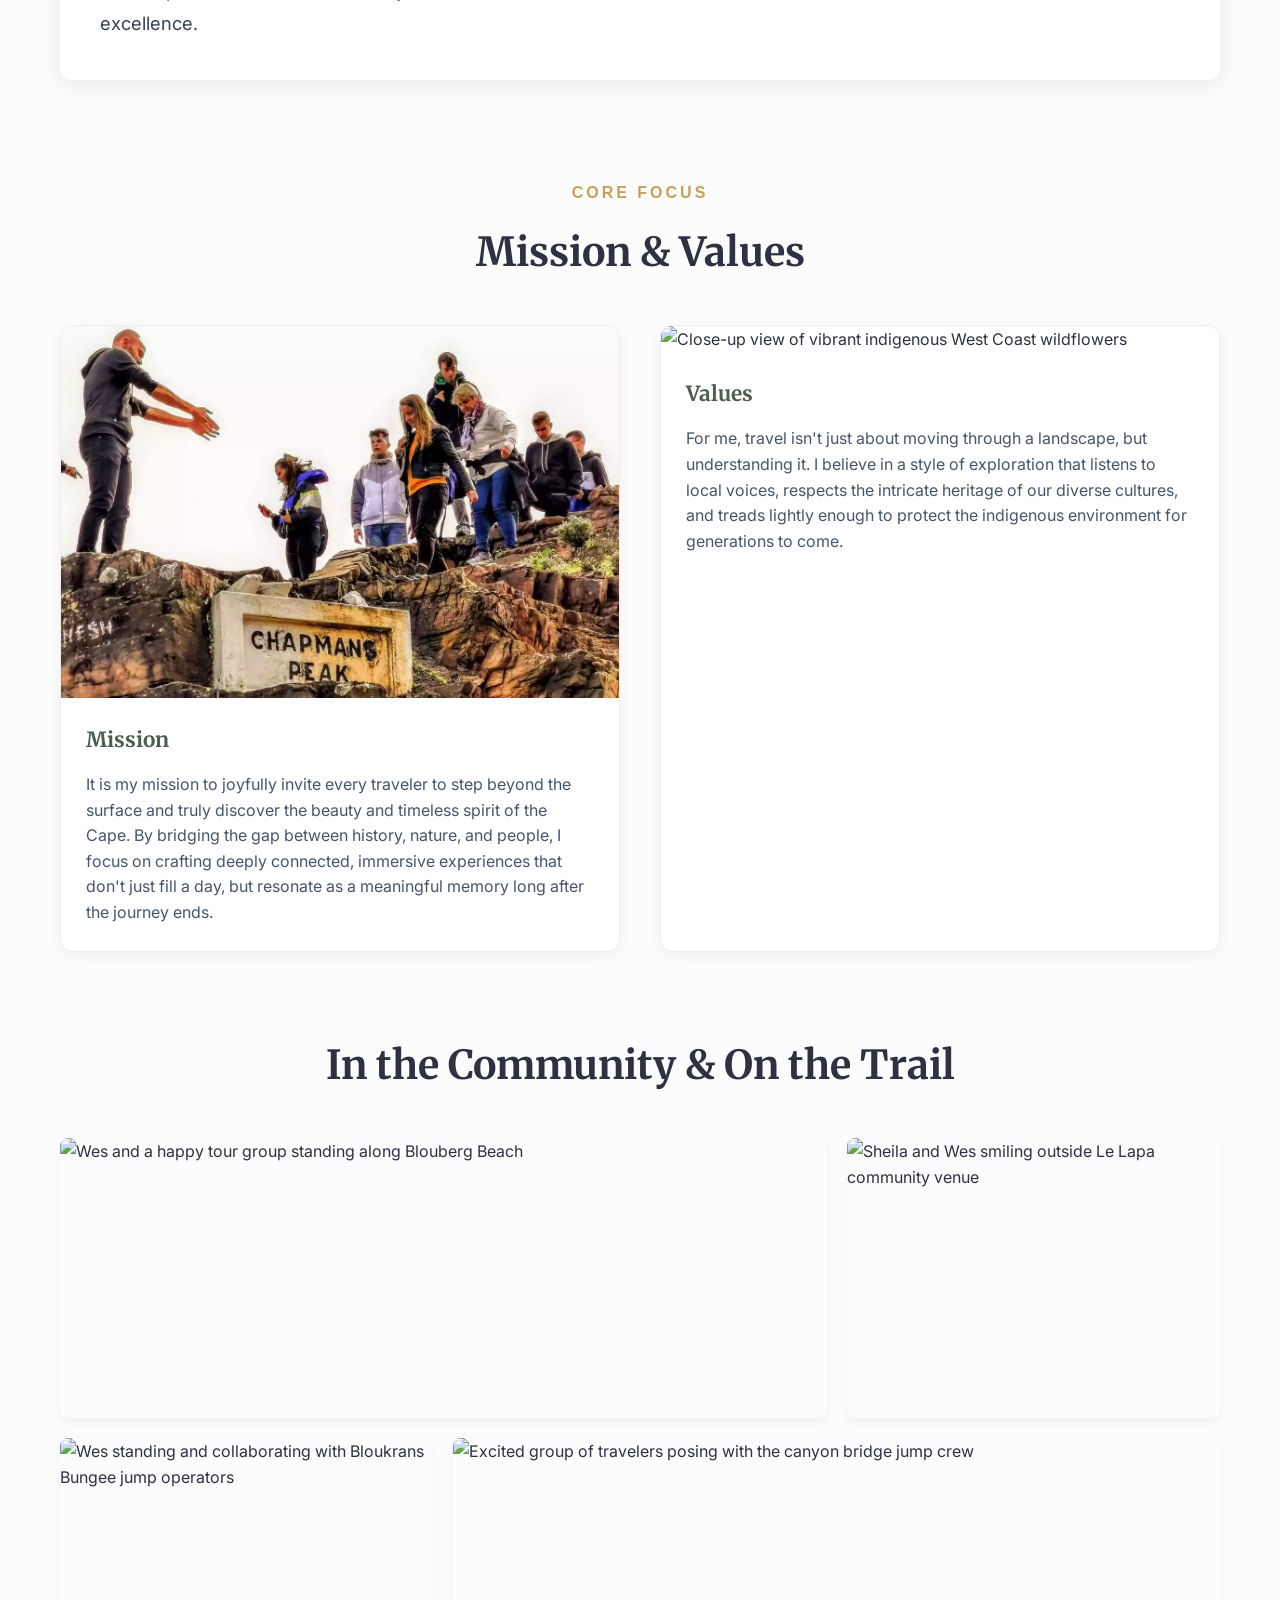
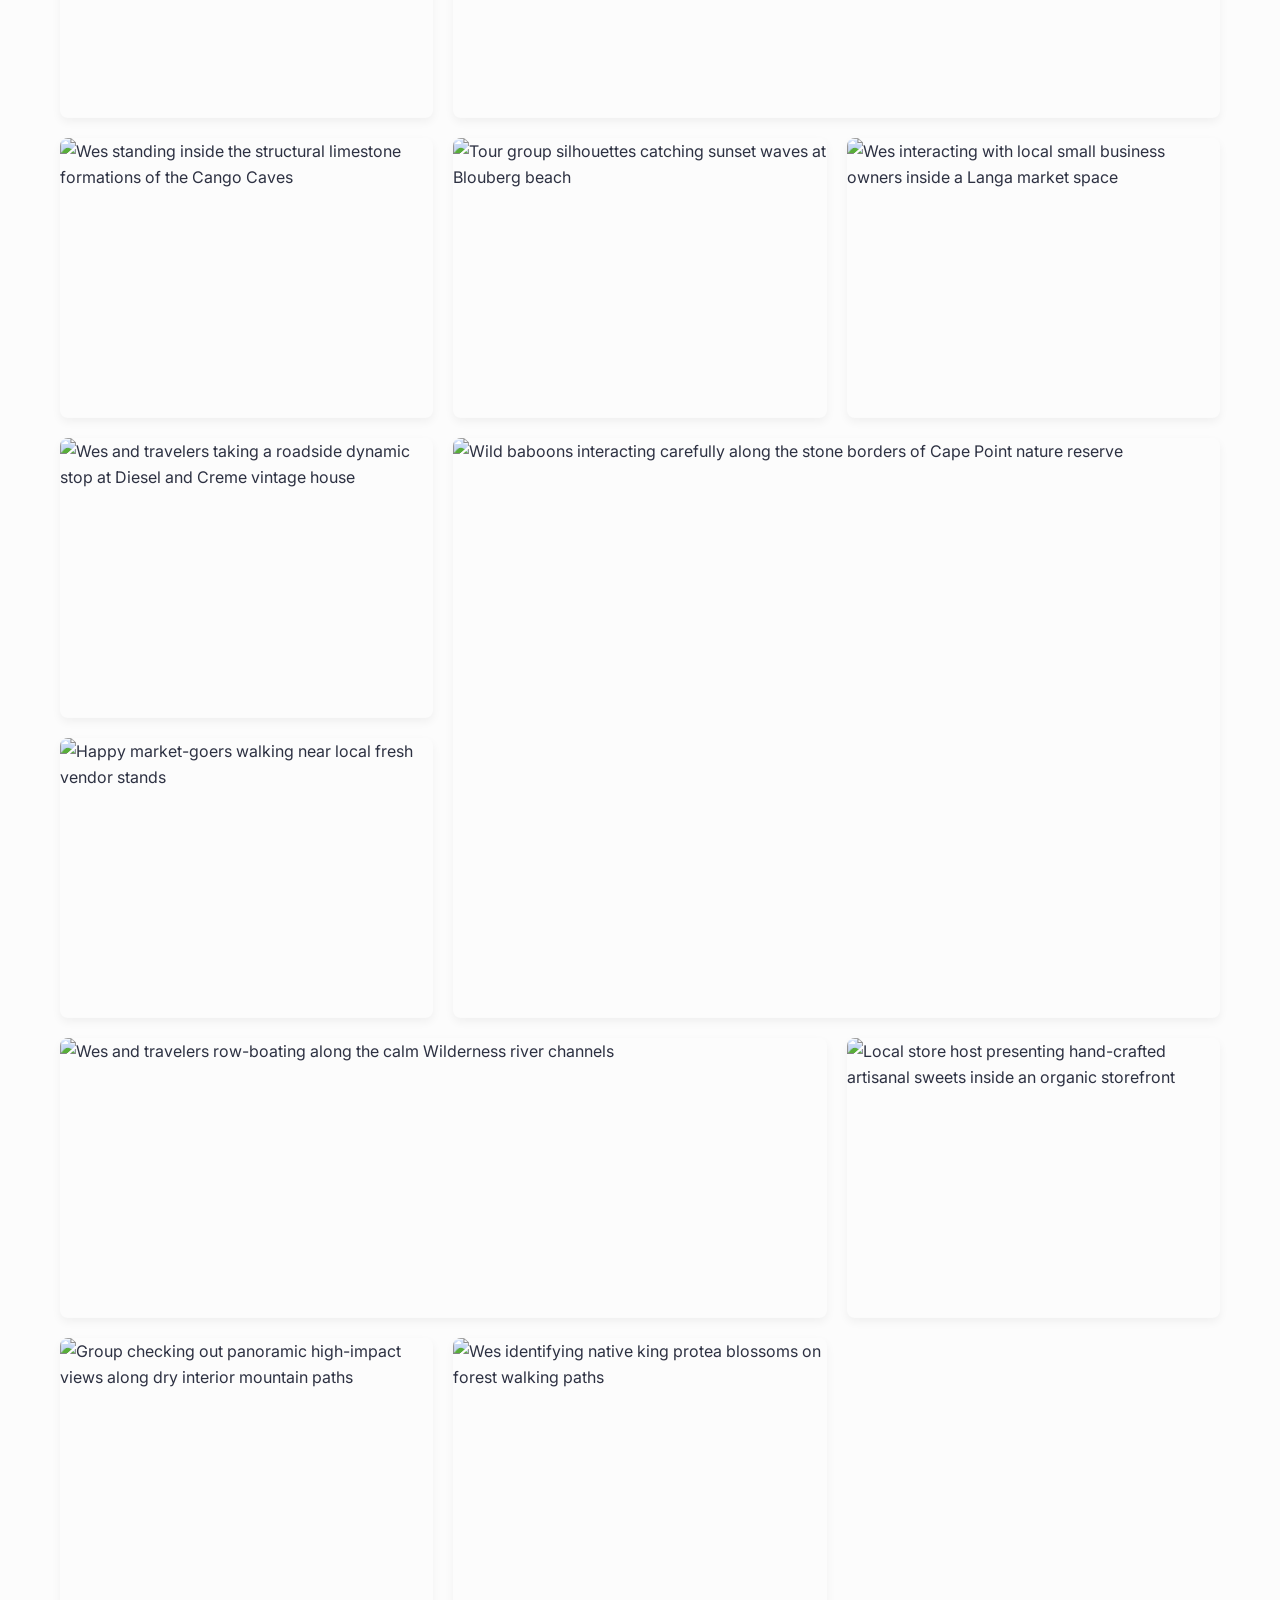
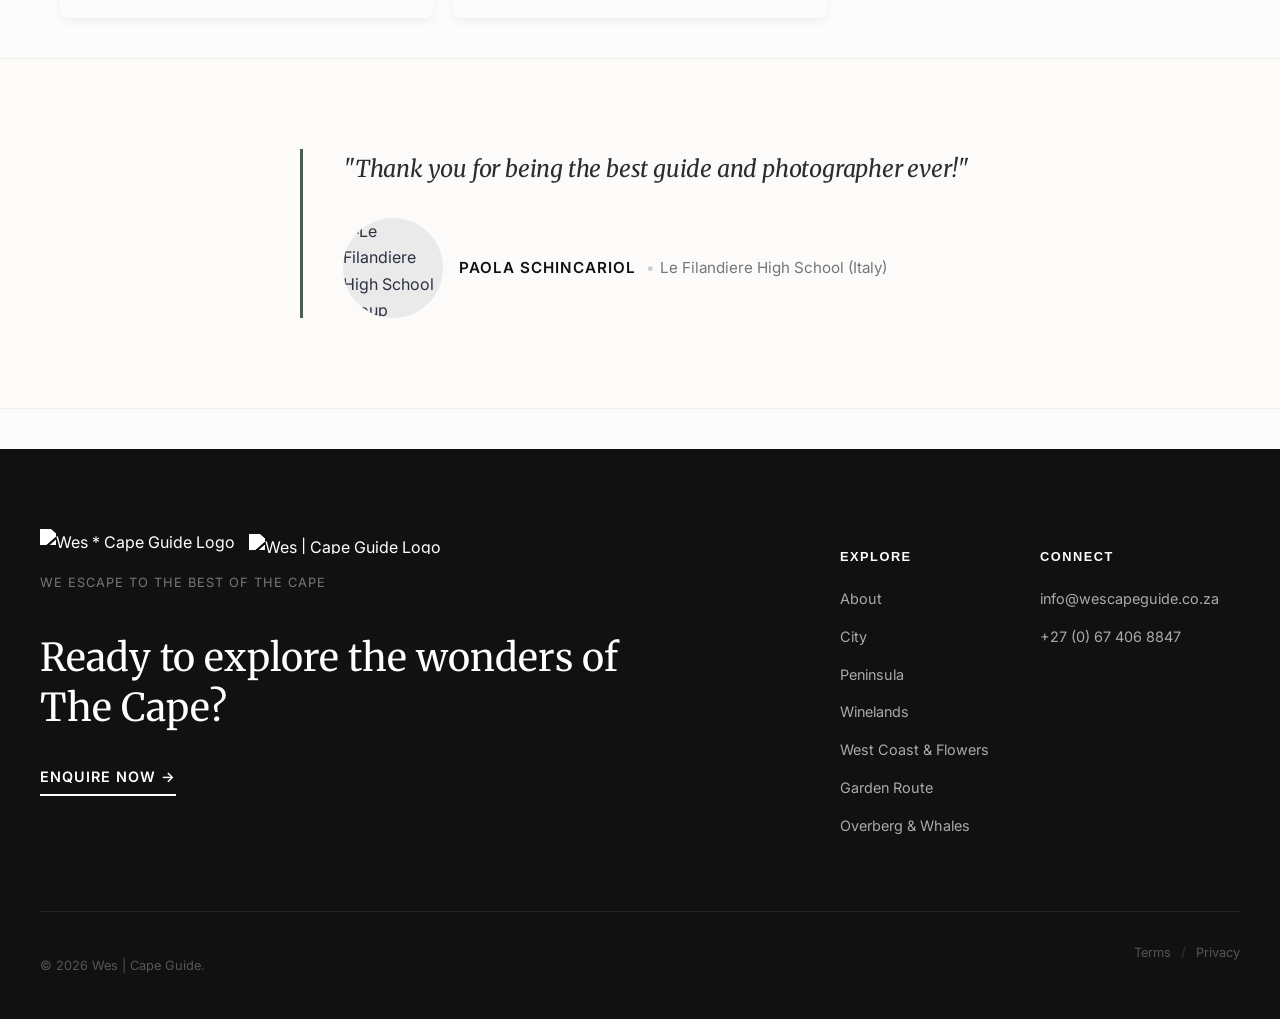
==== commit 874a5670: "corrected email address across site" ====
--- a/about.html
+++ b/about.html
@@ -228,7 +228,7 @@
                 </div>
                 <div class="links-sub-col">
                     <h4>Connect</h4>
-                    <a href="mailto:info@wescapeguide.com">info@wescapeguide.com</a>
+                    <a href="mailto:info@wescapeguide.co.za">info@wescapeguide.co.za</a>
                     <a href="tel:+27674068847">+27 (0) 67 406 8847</a>
                     
                 </div>
